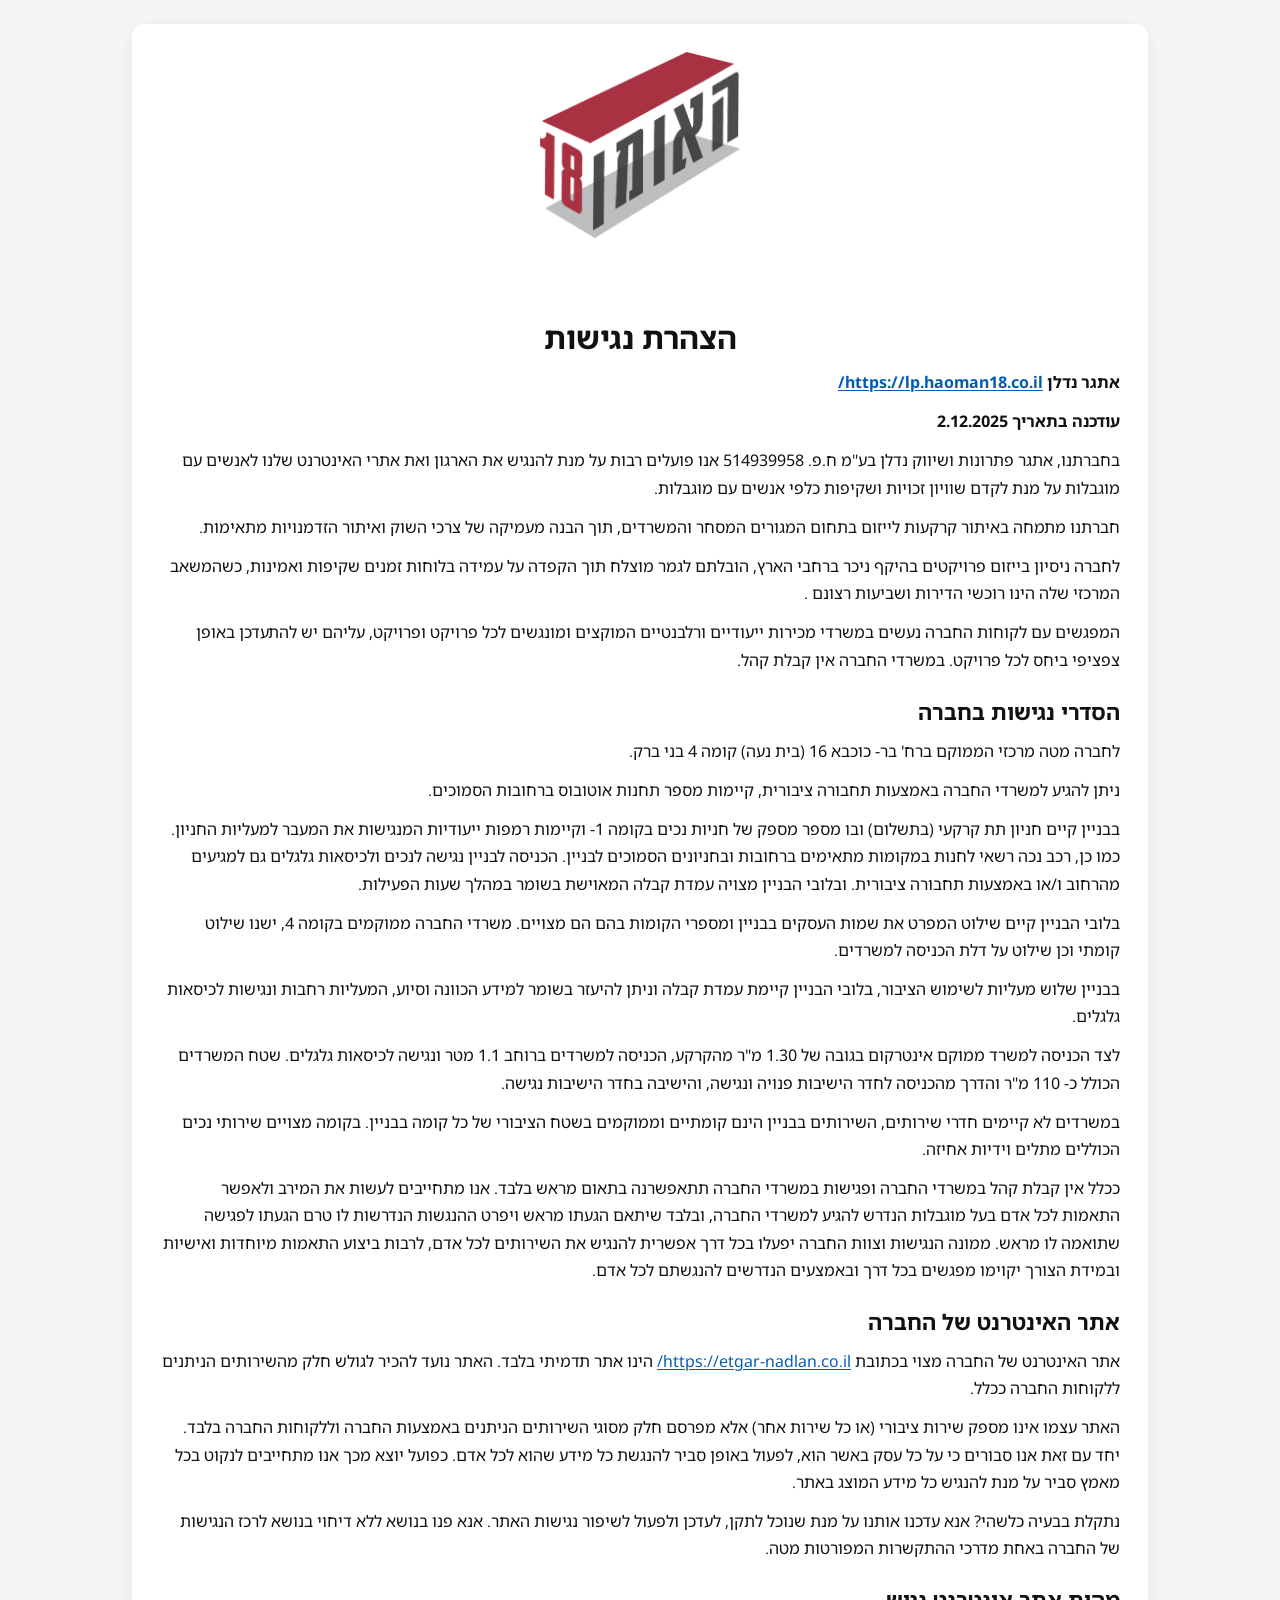
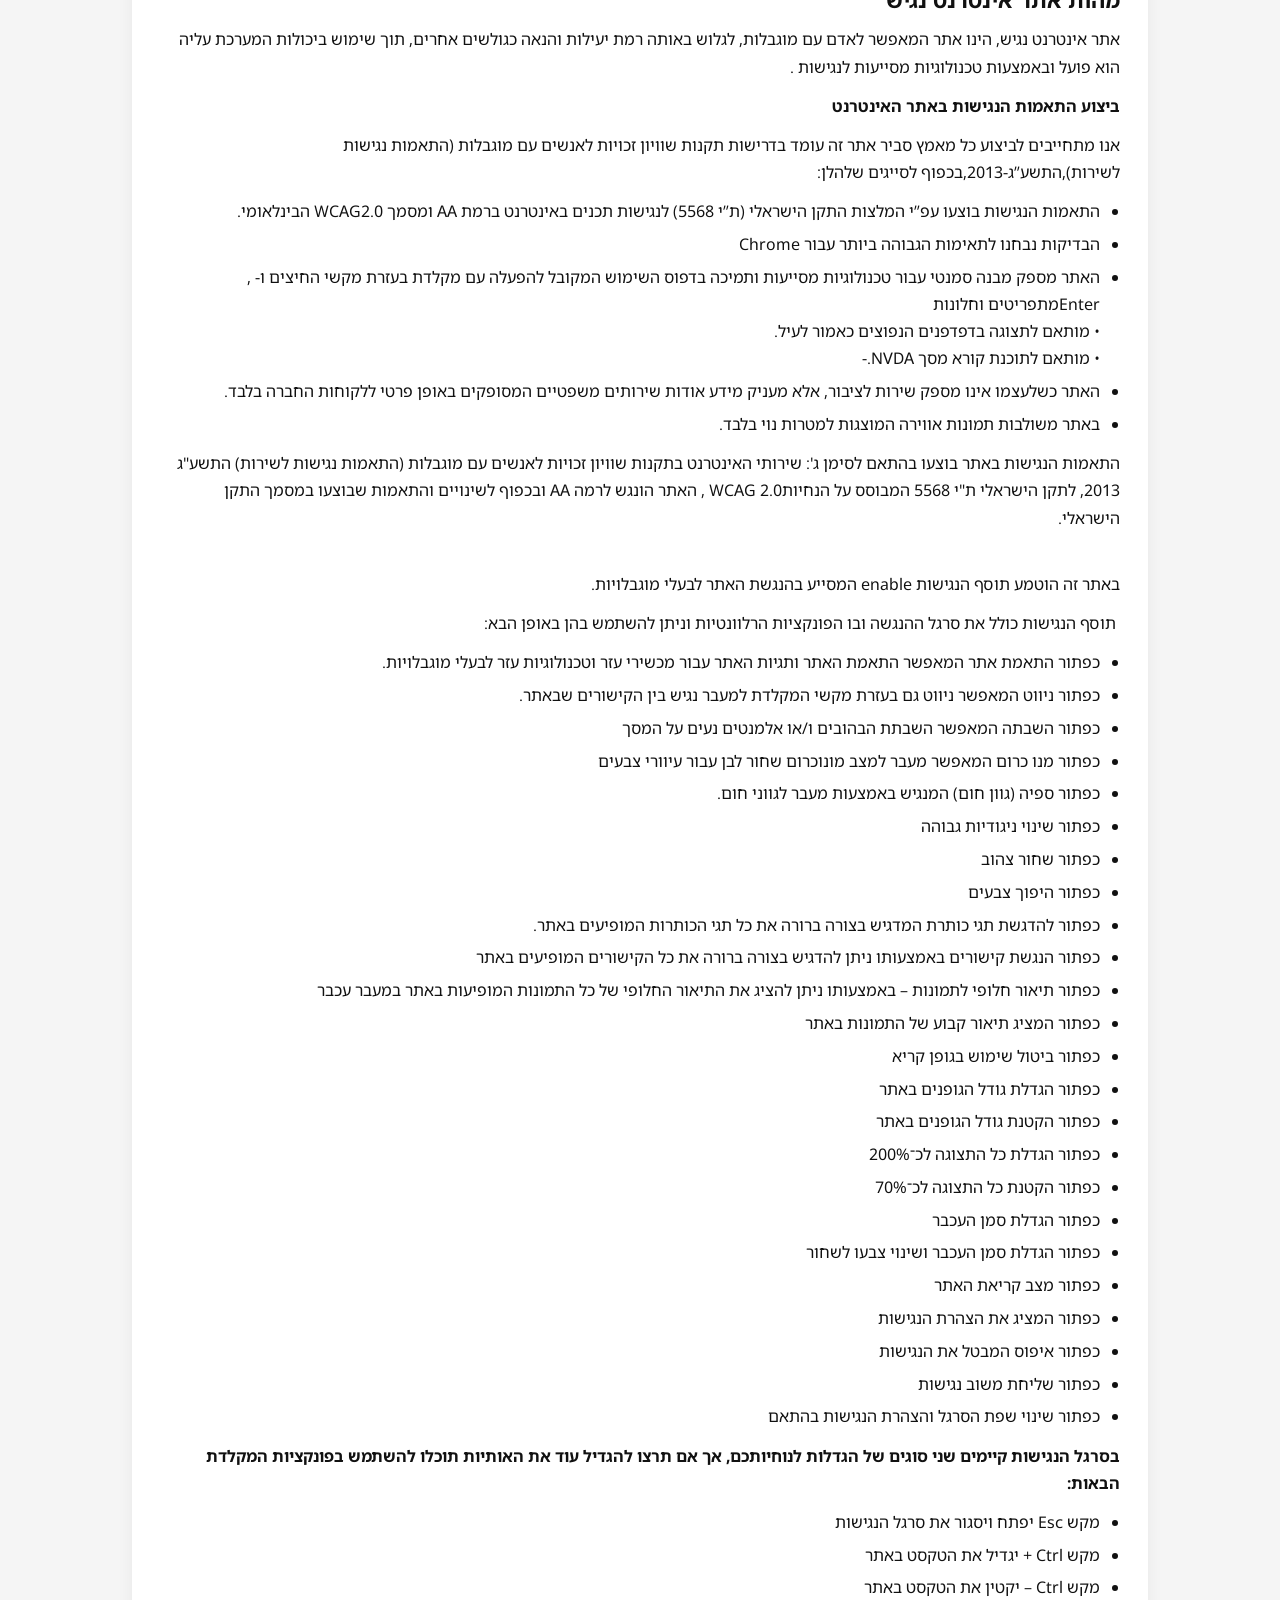
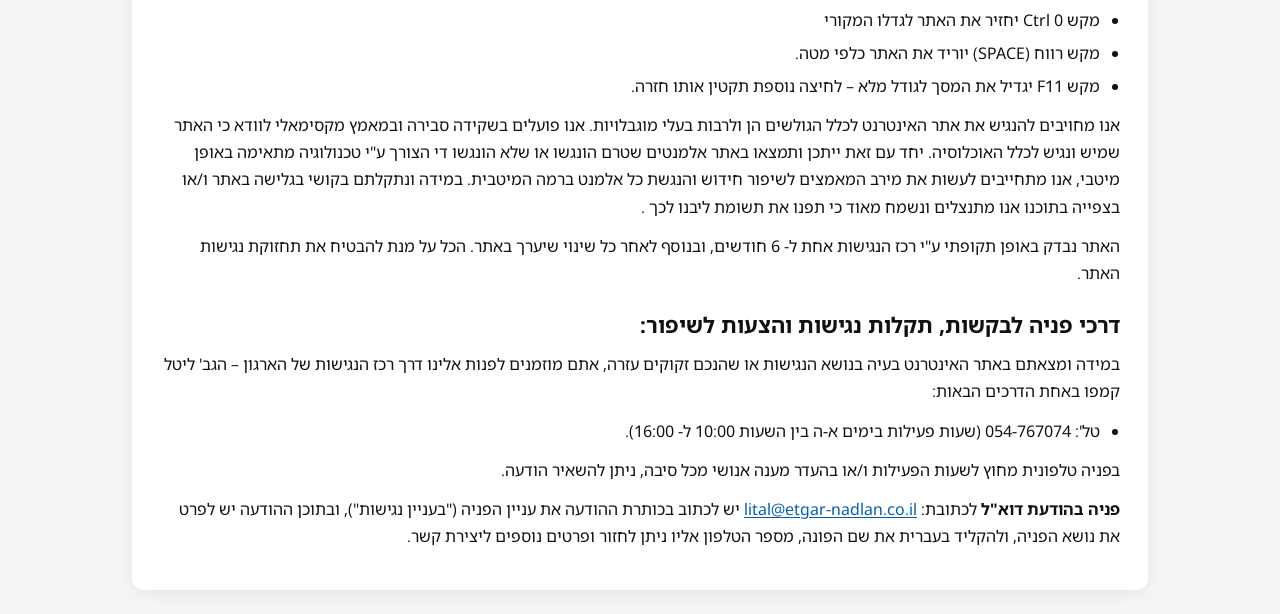
==== negishut.html @ 51c45989 "הגופן בעמוד הנגישות הותאם לעמוד הבית Noki-Request: אז תתאים את הפונטים כאן לאותה שפה Scope: green" ====
<!DOCTYPE html>
<html lang="he" dir="rtl">
<head>
    <!-- Noki demo copy: no tracking, and the lead form only simulates sending. -->
    <meta name="robots" content="noindex, nofollow">
    <script>function nokiDemoSubmit(){ return Promise.resolve(); }</script>
    <meta charset="UTF-8">
    <title>הצהרת נגישות – אתגר נדל"ן</title>
    <meta name="viewport" content="width=device-width, initial-scale=1">
    <link href="https://fonts.googleapis.com/css2?family=Noto+Sans+Hebrew:wght@100..900&display=swap" rel="stylesheet">

    <style>
        :root {
            color-scheme: light;
        }

        body {
            margin: 0;
            padding: 1.5rem;
            font-family: 'Noto Sans Hebrew', sans-serif;
            background: #f5f5f5;
            color: #111;
            line-height: 1.7;
        }

        .page-wrapper {
            max-width: 960px;
            margin: 0 auto;
            background: #ffffff;
            padding: 1.75rem;
            border-radius: 12px;
            box-shadow: 0 4px 16px rgba(0, 0, 0, 0.06);
        }

        .elementor-widget-container {
            font-size: 1rem;
        }

        h1, h2 {
            line-height: 1.3;
            margin-top: 1.5rem;
            margin-bottom: 0.75rem;
        }

        h1 {
            font-size: 1.9rem;
        }

        h2 {
            font-size: 1.35rem;
        }

        p {
            margin: 0 0 0.75rem;
        }

        ul {
            margin: 0 0 0.75rem;
            padding-right: 1.25rem;
        }

        li {
            margin-bottom: 0.35rem;
        }

        a {
            color: #005bb5;
            text-decoration: underline;
            text-decoration-thickness: 0.08em;
            text-underline-offset: 0.15em;
        }

        a:hover,
        a:focus {
            text-decoration: none;
        }

        @media (max-width: 600px) {
            body {
                padding: 1rem;
            }

            .page-wrapper {
                padding: 1.25rem;
            }

            h1 {
                font-size: 1.6rem;
            }

            h2 {
                font-size: 1.25rem;
            }
        }
    </style>
</head>
<body>
    <main class="page-wrapper">
        <img src="img/logo.png" style="width:200px; display: block; margin:0 auto; margin-bottom:80px;">
        <div class="elementor-widget-container">
            <!-- wp:heading -->
            <h1 style="text-align: center;"><strong>הצהרת נגישות</strong></h1>
            <p><strong>אתגר נדלן&nbsp;</strong><a href="https://lp.haoman18.co.il/"><strong>https://lp.haoman18.co.il/</strong></a></p>
            <p><strong>עודכנה בתאריך 2.12.2025</strong></p>
            <p>בחברתנו, אתגר פתרונות ושיווק נדלן בע"מ ח.פ. 514939958 אנו פועלים רבות על מנת להנגיש את הארגון ואת אתרי האינטרנט שלנו לאנשים עם מוגבלות על מנת לקדם שוויון זכויות ושקיפות כלפי אנשים עם מוגבלות.</p>
            <p>חברתנו מתמחה באיתור קרקעות לייזום בתחום המגורים המסחר והמשרדים, תוך הבנה מעמיקה של צרכי השוק ואיתור הזדמנויות מתאימות.</p>
            <p>לחברה ניסיון בייזום פרויקטים בהיקף ניכר ברחבי הארץ, הובלתם לגמר מוצלח תוך הקפדה על עמידה בלוחות זמנים שקיפות ואמינות, כשהמשאב המרכזי שלה הינו רוכשי הדירות ושביעות רצונם .</p>
            <p>המפגשים עם לקוחות החברה נעשים במשרדי מכירות ייעודיים ורלבנטיים המוקצים ומונגשים לכל פרויקט ופרויקט, עליהם יש להתעדכן באופן צפציפי ביחס לכל פרויקט. במשרדי החברה אין קבלת קהל.</p>

            <h2><strong>הסדרי נגישות בחברה</strong></h2>
            <p>לחברה מטה מרכזי הממוקם ברח' בר- כוכבא 16 (בית נעה) קומה 4 בני ברק.&nbsp;</p>
            <p>ניתן להגיע למשרדי החברה באמצעות תחבורה ציבורית, קיימות מספר תחנות אוטובוס ברחובות הסמוכים.</p>
            <p>בבניין קיים חניון תת קרקעי (בתשלום) ובו מספר מספק של חניות נכים בקומה 1- וקיימות רמפות ייעודיות המנגישות את המעבר למעליות החניון. כמו כן, רכב נכה רשאי לחנות במקומות מתאימים ברחובות ובחניונים הסמוכים לבניין. הכניסה לבניין נגישה לנכים ולכיסאות גלגלים גם למגיעים מהרחוב ו/או באמצעות תחבורה ציבורית. ובלובי הבניין מצויה עמדת קבלה המאוישת בשומר במהלך שעות הפעילות.</p>
            <p>בלובי הבניין קיים שילוט המפרט את שמות העסקים בבניין ומספרי הקומות בהם הם מצויים. משרדי החברה ממוקמים בקומה 4, ישנו שילוט קומתי וכן שילוט על דלת הכניסה למשרדים.&nbsp;</p>
            <p>בבניין שלוש מעליות לשימוש הציבור, בלובי הבניין קיימת עמדת קבלה וניתן להיעזר בשומר למידע הכוונה וסיוע, המעליות רחבות ונגישות לכיסאות גלגלים.&nbsp;</p>
            <p>לצד הכניסה למשרד ממוקם אינטרקום בגובה של 1.30 מ"ר מהקרקע, הכניסה למשרדים ברוחב 1.1 מטר ונגישה לכיסאות גלגלים. שטח המשרדים הכולל כ- 110 מ"ר והדרך מהכניסה לחדר הישיבות פנויה ונגישה, והישיבה בחדר הישיבות נגישה.&nbsp;</p>
            <p>במשרדים לא קיימים חדרי שירותים, השירותים בבניין הינם קומתיים וממוקמים בשטח הציבורי של כל קומה בבניין. בקומה מצויים שירותי נכים הכוללים מתלים וידיות אחיזה.</p>
            <p>ככלל אין קבלת קהל במשרדי החברה ופגישות במשרדי החברה תתאפשרנה בתאום מראש בלבד. אנו מתחייבים לעשות את המירב ולאפשר התאמות לכל אדם בעל מוגבלות הנדרש להגיע למשרדי החברה, ובלבד שיתאם הגעתו מראש ויפרט ההנגשות הנדרשות לו טרם הגעתו לפגישה שתואמה לו מראש. ממונה הנגישות וצוות החברה יפעלו בכל דרך אפשרית להנגיש את השירותים לכל אדם, לרבות ביצוע התאמות מיוחדות ואישיות ובמידת הצורך יקוימו מפגשים בכל דרך ובאמצעים הנדרשים להנגשתם לכל אדם.</p>

            <h2><strong>אתר האינטרנט של החברה&nbsp;</strong></h2>
            <p>אתר האינטרנט של החברה מצוי בכתובת&nbsp;<a href="https://etgar-nadlan.co.il/">https://etgar-nadlan.co.il/</a>&nbsp;הינו אתר תדמיתי בלבד. האתר נועד להכיר לגולש חלק מהשירותים הניתנים ללקוחות החברה ככלל.&nbsp;</p>
            <p>האתר עצמו אינו מספק שירות ציבורי (או כל שירות אחר) אלא מפרסם חלק מסוגי השירותים הניתנים באמצעות החברה וללקוחות החברה בלבד. יחד עם זאת אנו סבורים כי על כל עסק באשר הוא, לפעול באופן סביר להנגשת כל מידע שהוא לכל אדם. כפועל יוצא מכך אנו מתחייבים לנקוט בכל מאמץ סביר על מנת להנגיש כל מידע המוצג באתר.&nbsp;</p>
            <p>נתקלת בבעיה כלשהי? אנא עדכנו אותנו על מנת שנוכל לתקן, לעדכן ולפעול לשיפור נגישות האתר. אנא פנו בנושא ללא דיחוי בנושא לרכז הנגישות של החברה באחת מדרכי ההתקשרות המפורטות מטה.</p>

            <h2><strong>מהות אתר אינטרנט נגיש</strong></h2>
            <p>אתר אינטרנט נגיש, הינו אתר המאפשר לאדם עם מוגבלות, לגלוש באותה רמת יעילות והנאה כגולשים אחרים, תוך שימוש ביכולות המערכת עליה הוא פועל ובאמצעות טכנולוגיות מסייעות לנגישות .</p>
            <p><strong>ביצוע התאמות הנגישות באתר האינטרנט</strong></p>
            <p>אנו מתחייבים לביצוע כל מאמץ סביר אתר זה עומד בדרישות תקנות שוויון זכויות לאנשים עם מוגבלות (התאמות נגישות לשירות),התשע”ג-2013,בכפוף לסייגים שלהלן:</p>
            <ul>
                <li>התאמות הנגישות בוצעו עפ”י המלצות התקן הישראלי (ת”י 5568) לנגישות תכנים באינטרנט ברמת AA ומסמך WCAG2.0 הבינלאומי.</li>
                <li>הבדיקות נבחנו לתאימות הגבוהה ביותר עבור Chrome&nbsp;</li>
                <li>האתר מספק מבנה סמנטי עבור טכנולוגיות מסייעות ותמיכה בדפוס השימוש המקובל להפעלה עם מקלדת בעזרת מקשי החיצים ו- , Enterמתפריטים וחלונות<br>•&nbsp;מותאם לתצוגה בדפדפנים הנפוצים כאמור לעיל.<br>• מותאם לתוכנת קורא מסך NVDA.-&nbsp;</li>
                <li>האתר כשלעצמו אינו מספק שירות לציבור, אלא מעניק מידע אודות שירותים משפטיים המסופקים באופן פרטי ללקוחות החברה בלבד.</li>
                <li>באתר משולבות תמונות אווירה המוצגות למטרות נוי בלבד.</li>
            </ul>
            <p>התאמות הנגישות באתר בוצעו בהתאם לסימן ג': שירותי האינטרנט בתקנות שוויון זכויות לאנשים עם מוגבלות (התאמות נגישות לשירות) התשע"ג 2013, לתקן הישראלי ת"י 5568 המבוסס על הנחיותWCAG 2.0 , האתר הונגש לרמה AA ובכפוף לשינויים והתאמות שבוצעו במסמך התקן הישראלי.</p>
            <p><br>באתר זה הוטמע תוסף הנגישות enable המסייע בהנגשת האתר לבעלי מוגבלויות.</p>
            <p>&nbsp;תוסף הנגישות כולל את סרגל ההנגשה ובו הפונקציות הרלוונטיות וניתן להשתמש בהן באופן הבא:</p>
            <ul>
                <li>כפתור התאמת אתר המאפשר התאמת האתר ותגיות האתר עבור מכשירי עזר וטכנולוגיות עזר לבעלי מוגבלויות.</li>
                <li>כפתור ניווט המאפשר ניווט גם בעזרת מקשי המקלדת למעבר נגיש בין הקישורים שבאתר.</li>
                <li>כפתור השבתה המאפשר השבתת הבהובים ו/או אלמנטים נעים על המסך</li>
                <li>כפתור מנו כרום המאפשר מעבר למצב מונוכרום שחור לבן עבור עיוורי צבעים</li>
                <li>כפתור ספיה (גוון חום) המנגיש באמצעות מעבר לגווני חום.</li>
                <li>כפתור שינוי ניגודיות גבוהה</li>
                <li>כפתור שחור צהוב</li>
                <li>כפתור היפוך צבעים</li>
                <li>כפתור להדגשת תגי כותרת המדגיש בצורה ברורה את כל תגי הכותרות המופיעים באתר.</li>
                <li>כפתור הנגשת קישורים באמצעותו ניתן להדגיש בצורה ברורה את כל הקישורים המופיעים באתר</li>
                <li>כפתור תיאור חלופי לתמונות – באמצעותו ניתן להציג את התיאור החלופי של כל התמונות המופיעות באתר במעבר עכבר</li>
                <li>כפתור המציג תיאור קבוע של התמונות באתר</li>
                <li>כפתור ביטול שימוש בגופן קריא</li>
                <li>כפתור הגדלת גודל הגופנים באתר</li>
                <li>כפתור הקטנת גודל הגופנים באתר</li>
                <li>כפתור הגדלת כל התצוגה לכ־200%</li>
                <li>כפתור הקטנת כל התצוגה לכ־70%</li>
                <li>כפתור הגדלת סמן העכבר</li>
                <li>כפתור הגדלת סמן העכבר ושינוי צבעו לשחור</li>
                <li>כפתור מצב קריאת האתר</li>
                <li>כפתור המציג את הצהרת הנגישות</li>
                <li>כפתור איפוס המבטל את הנגישות</li>
                <li>כפתור שליחת משוב נגישות</li>
                <li>כפתור שינוי שפת הסרגל והצהרת הנגישות בהתאם</li>
            </ul>
            <p><strong>בסרגל הנגישות קיימים שני סוגים של הגדלות לנוחיותכם,&nbsp;אך אם תרצו להגדיל עוד את האותיות תוכלו להשתמש בפונקציות המקלדת הבאות:</strong></p>
            <ul>
                <li>מקש Esc יפתח ויסגור את סרגל הנגישות</li>
                <li>מקש Ctrl + יגדיל את הטקסט באתר</li>
                <li>מקש Ctrl – יקטין את הטקסט באתר</li>
                <li>מקש Ctrl 0 יחזיר את האתר לגדלו המקורי</li>
                <li>מקש רווח (SPACE) יוריד את האתר כלפי מטה.</li>
                <li>מקש F11 יגדיל את המסך לגודל מלא – לחיצה נוספת תקטין אותו חזרה.</li>
            </ul>
            <p>אנו מחויבים להנגיש את אתר האינטרנט לכלל הגולשים הן ולרבות בעלי מוגבלויות. אנו פועלים בשקידה סבירה ובמאמץ מקסימאלי לוודא כי האתר שמיש ונגיש לכלל האוכלוסיה. יחד עם זאת ייתכן ותמצאו באתר אלמנטים שטרם הונגשו או שלא הונגשו די הצורך ע"י טכנולוגיה מתאימה באופן מיטבי, אנו מתחייבים לעשות את מירב המאמצים לשיפור חידוש והנגשת כל אלמנט ברמה המיטבית. במידה ונתקלתם בקושי בגלישה באתר ו/או בצפייה בתוכנו אנו מתנצלים ונשמח מאוד כי תפנו את תשומת ליבנו לכך .</p>
            <p>האתר נבדק באופן תקופתי ע"י רכז הנגישות אחת ל- 6 חודשים, ובנוסף לאחר כל שינוי שיערך באתר. הכל על מנת להבטיח את תחזוקת נגישות האתר.</p>

            <h2><strong>דרכי פניה לבקשות, תקלות נגישות והצעות לשיפור:&nbsp;</strong></h2>
            <p>במידה ומצאתם באתר האינטרנט בעיה בנושא הנגישות או שהנכם זקוקים עזרה, אתם מוזמנים לפנות אלינו דרך רכז הנגישות של הארגון – הגב' ליטל קמפו באחת הדרכים הבאות:</p>
            <ul>
                <li>טל': 054-767074 (שעות פעילות בימים א-ה בין השעות 10:00 ל- 16:00).</li>
            </ul>
            <p>בפניה טלפונית מחוץ לשעות הפעילות ו/או בהעדר מענה אנושי מכל סיבה, ניתן להשאיר הודעה.</p>
            <p><strong>פניה בהודעת דוא"ל</strong>&nbsp;לכתובת:&nbsp;<a href="mailto:lital@etgar-nadlan.co.il">lital@etgar-nadlan.co.il</a>&nbsp;יש לכתוב בכותרת ההודעה את עניין הפניה ("בעניין נגישות"), ובתוכן ההודעה יש לפרט את נושא הפניה, ולהקליד בעברית את שם הפונה, מספר הטלפון אליו ניתן לחזור ופרטים נוספים ליצירת קשר.</p>
            <!-- /wp:heading -->
        </div>
    </main>
</body>
</html>
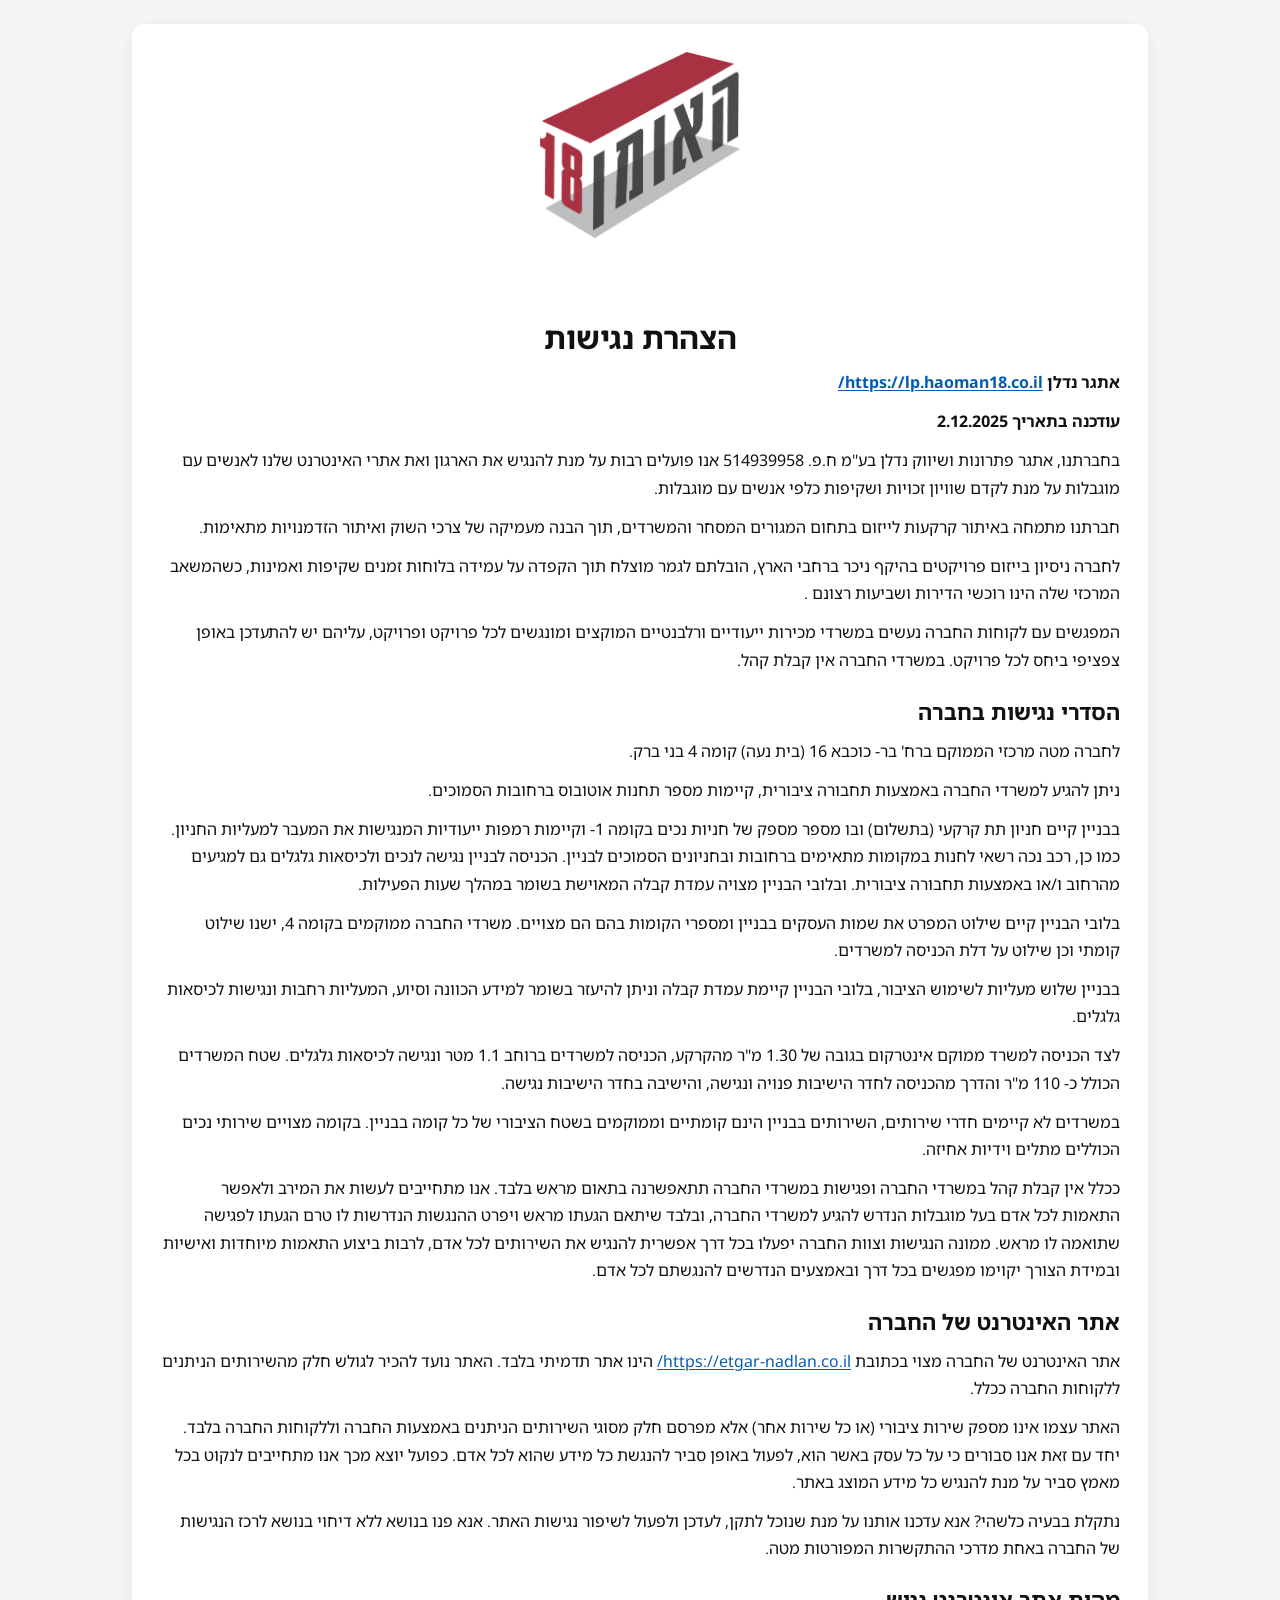
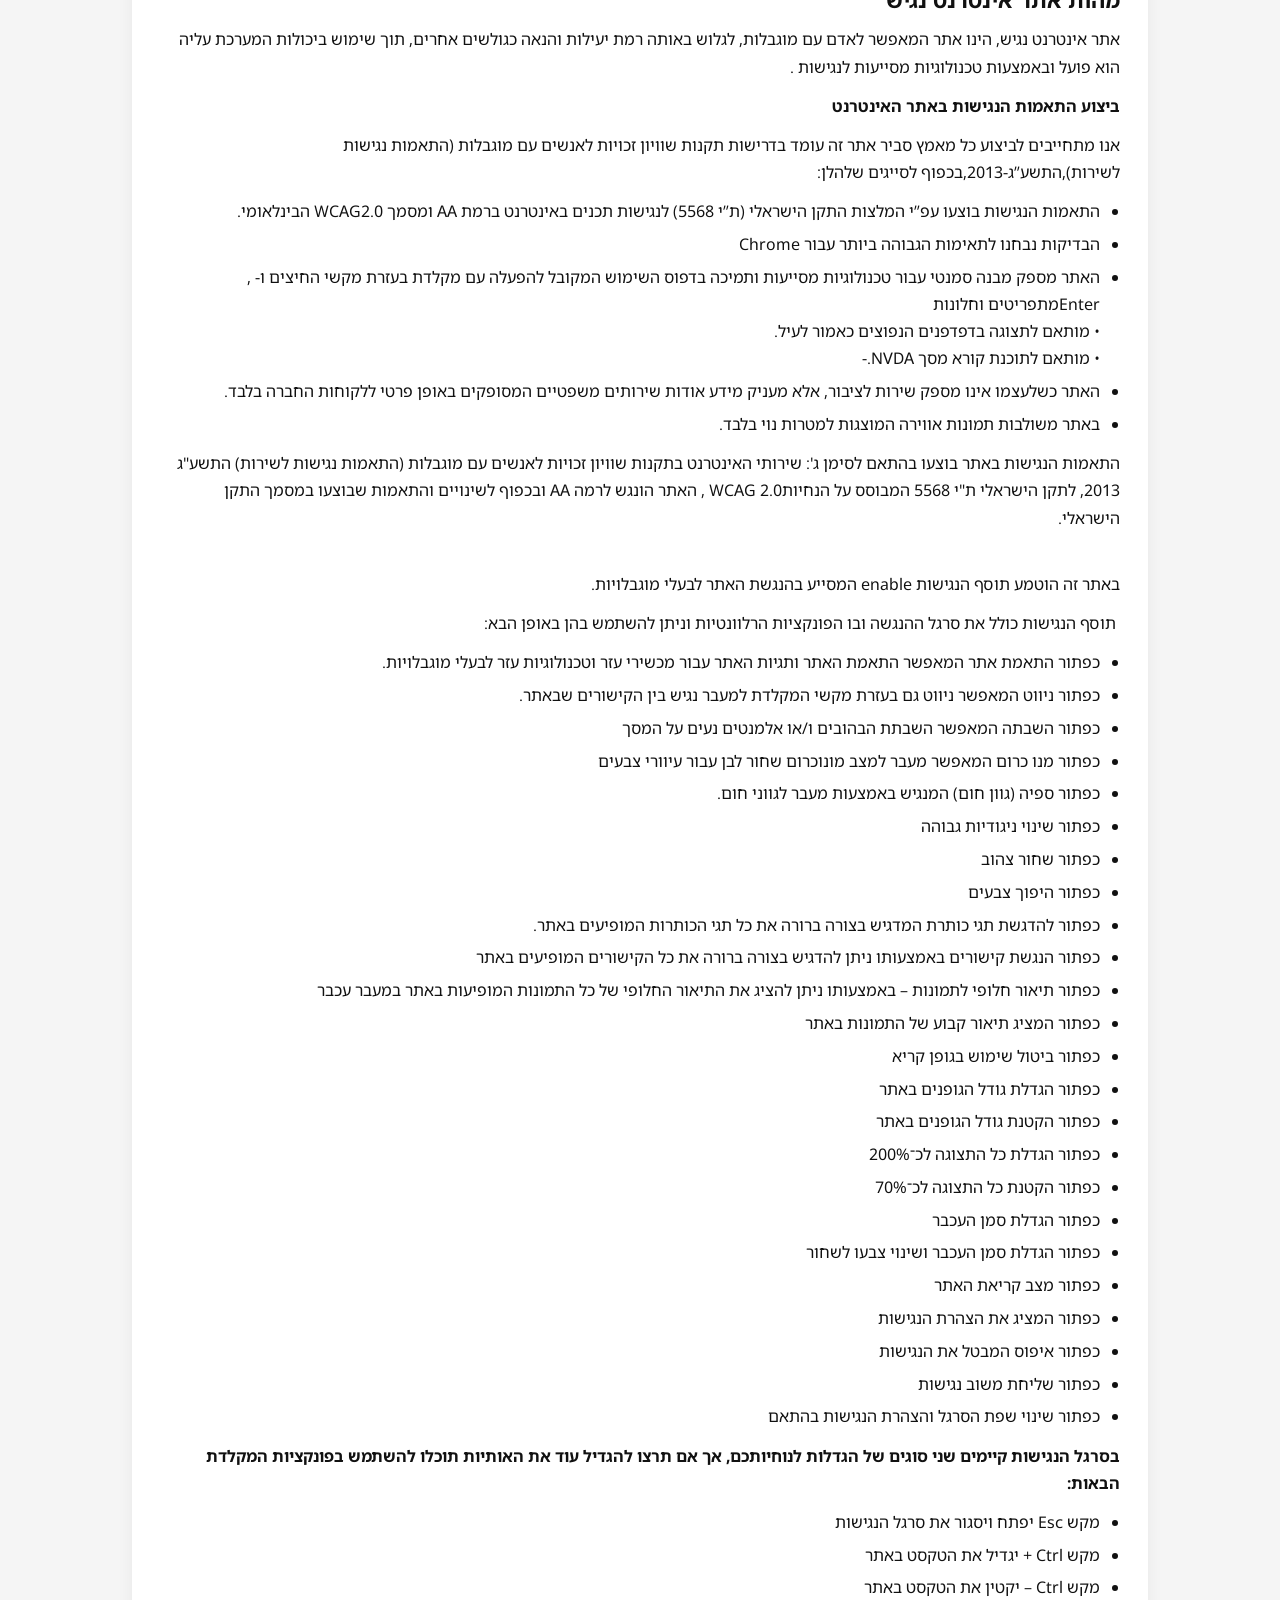
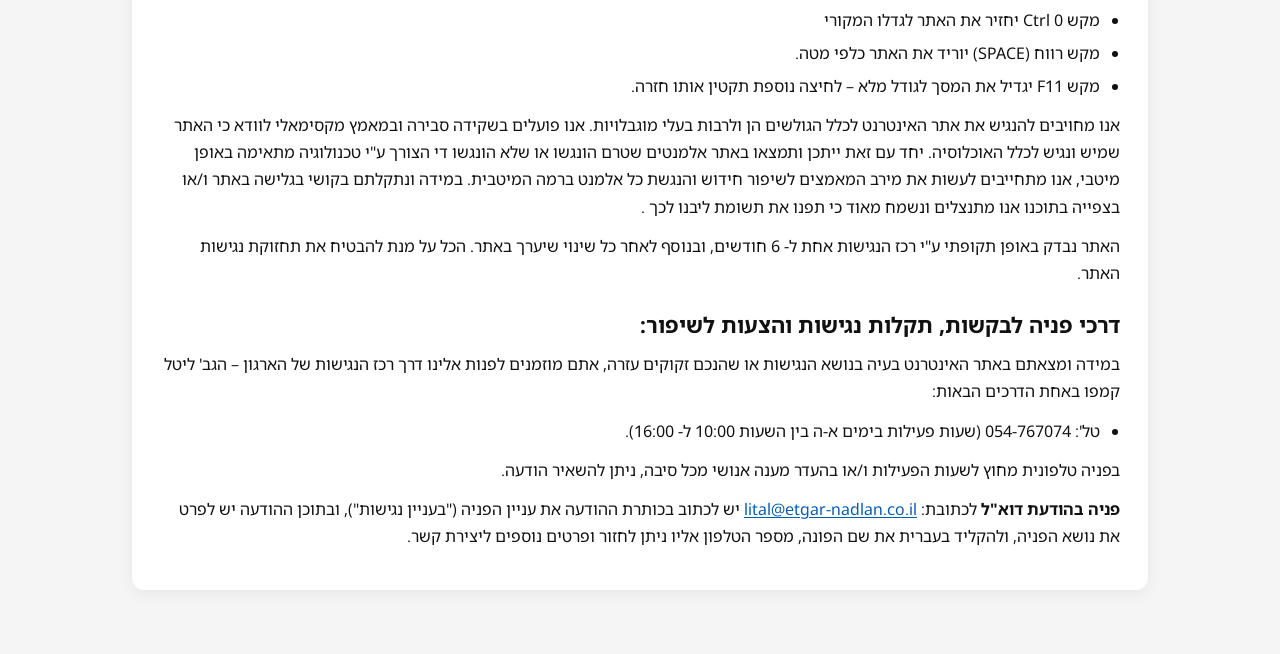
==== commit 8248bd7a: "נוסף מרווח בתחתית העמוד Noki-Request: תוסיף שוליים בתחתית העמוד Scope: green" ====
--- a/negishut.html
+++ b/negishut.html
@@ -17,6 +17,7 @@
         body {
             margin: 0;
             padding: 1.5rem;
+            padding-bottom: 4rem;
             font-family: 'Noto Sans Hebrew', sans-serif;
             background: #f5f5f5;
             color: #111;
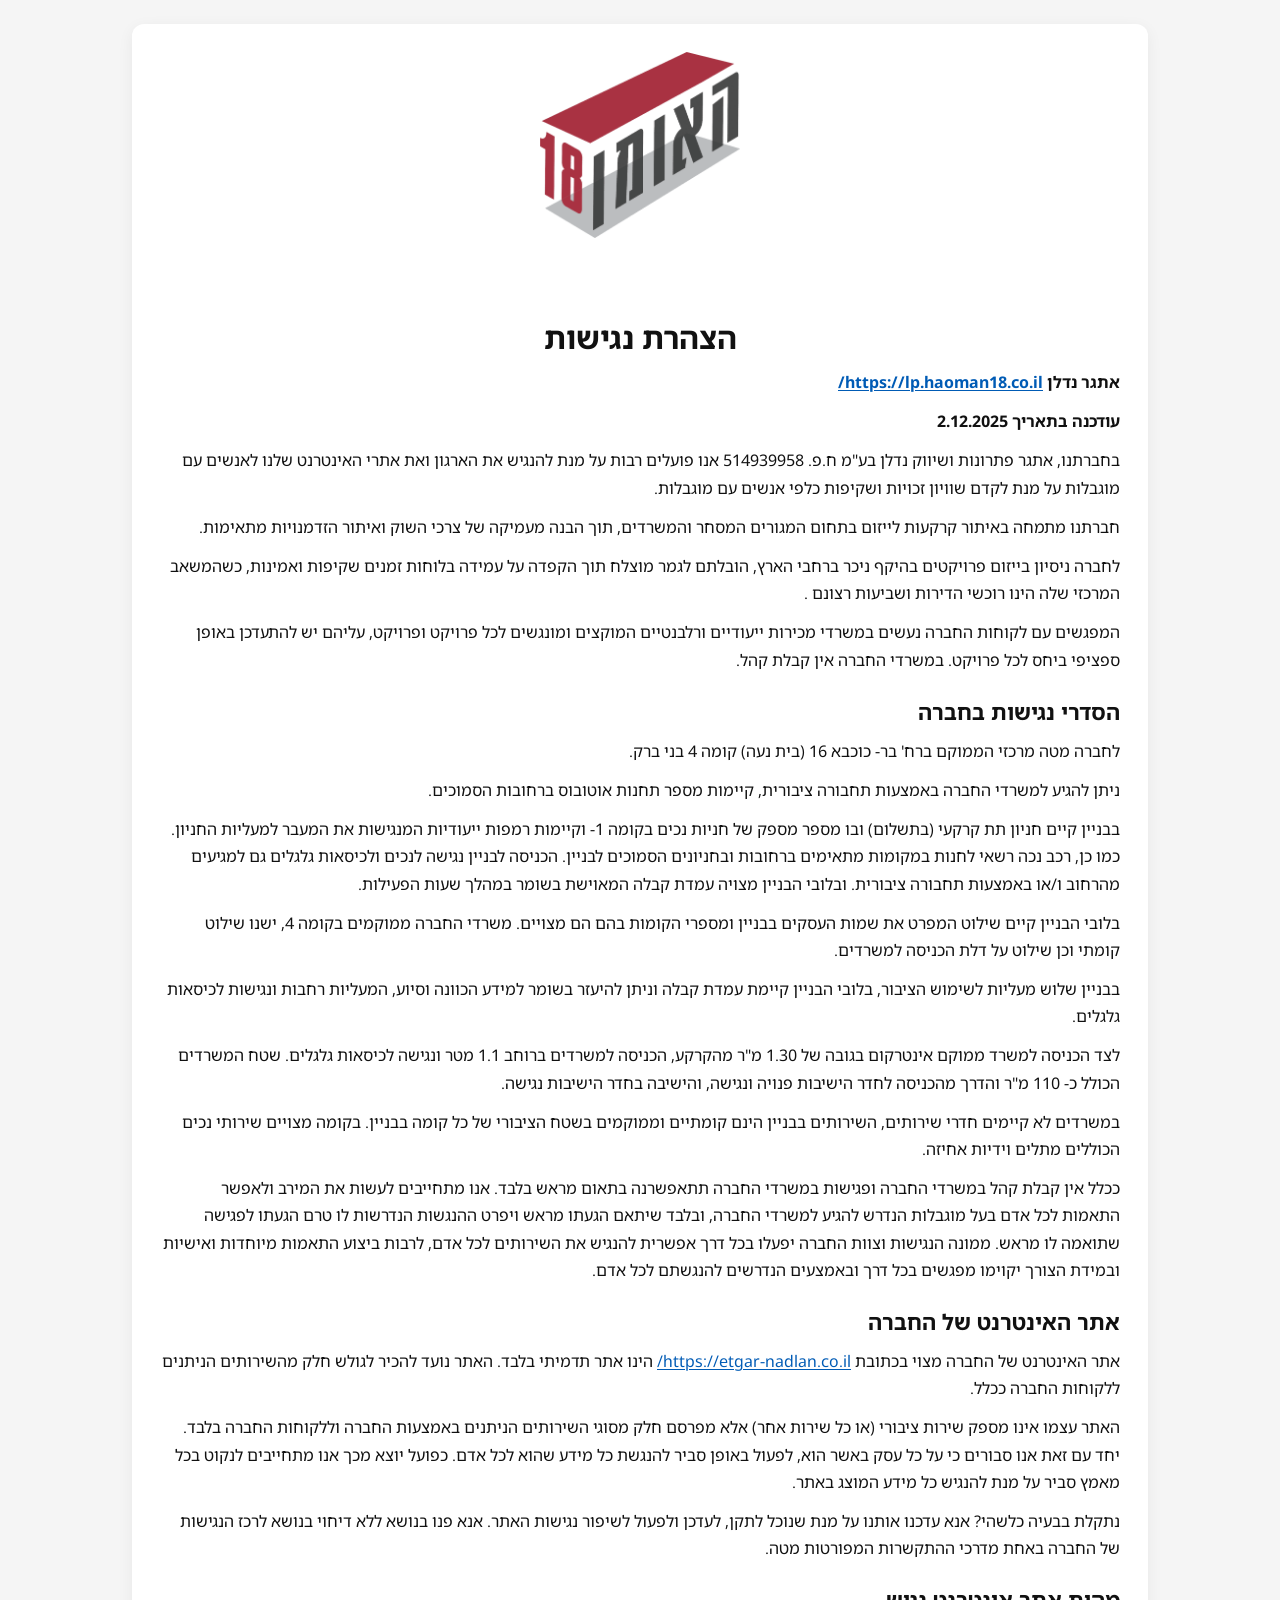
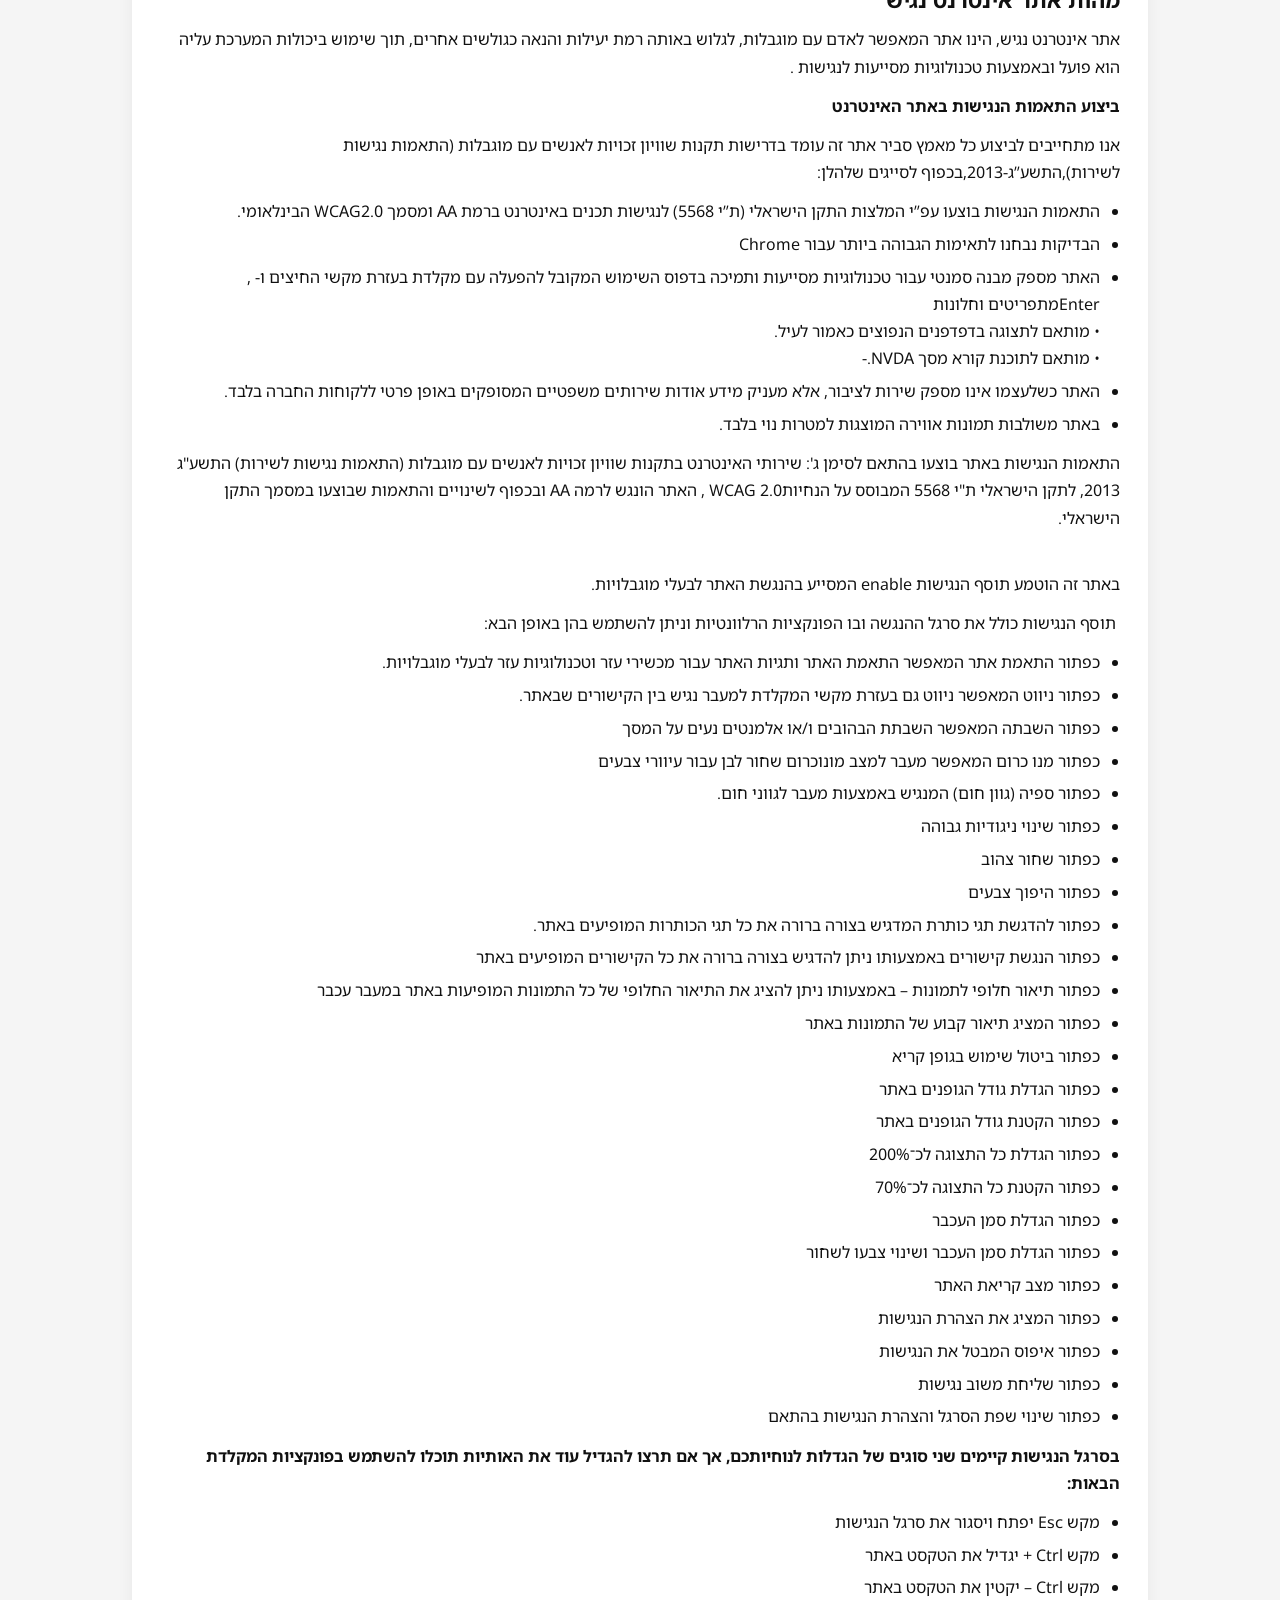
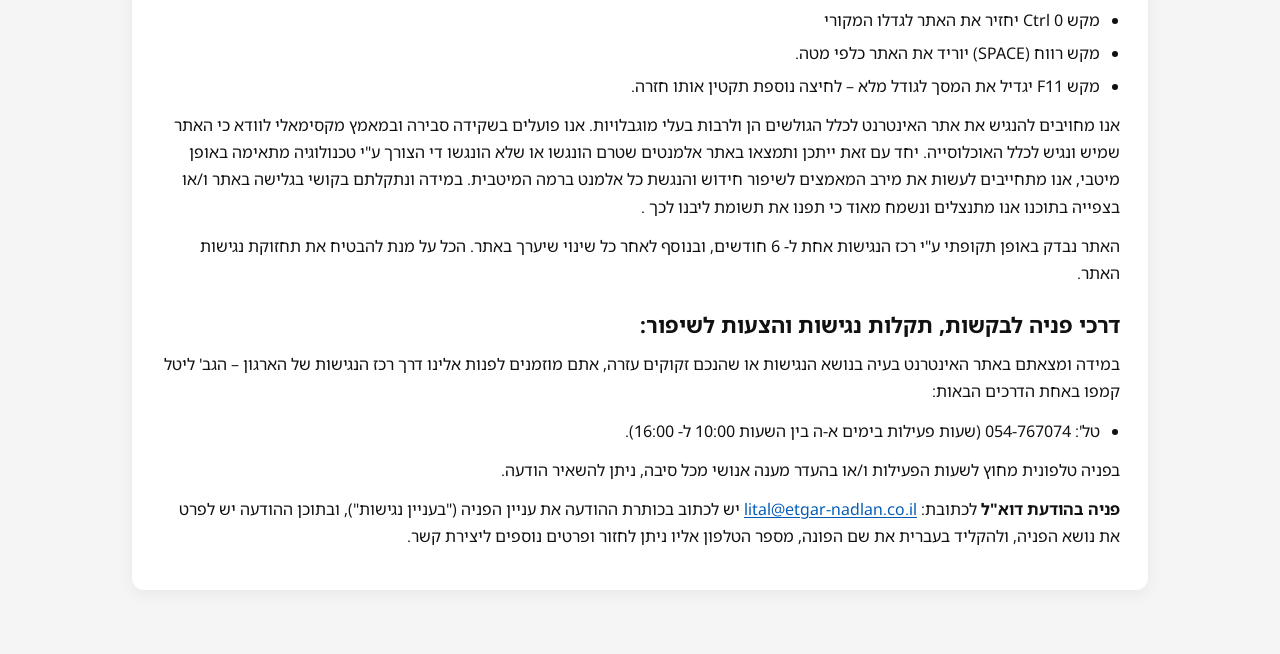
==== commit 24b81d8b: "שתי שגיאות כתיב תוקנו Noki-Request: תתקן את שניהם Scope: green" ====
--- a/negishut.html
+++ b/negishut.html
@@ -106,7 +106,7 @@
             <p>בחברתנו, אתגר פתרונות ושיווק נדלן בע"מ ח.פ. 514939958 אנו פועלים רבות על מנת להנגיש את הארגון ואת אתרי האינטרנט שלנו לאנשים עם מוגבלות על מנת לקדם שוויון זכויות ושקיפות כלפי אנשים עם מוגבלות.</p>
             <p>חברתנו מתמחה באיתור קרקעות לייזום בתחום המגורים המסחר והמשרדים, תוך הבנה מעמיקה של צרכי השוק ואיתור הזדמנויות מתאימות.</p>
             <p>לחברה ניסיון בייזום פרויקטים בהיקף ניכר ברחבי הארץ, הובלתם לגמר מוצלח תוך הקפדה על עמידה בלוחות זמנים שקיפות ואמינות, כשהמשאב המרכזי שלה הינו רוכשי הדירות ושביעות רצונם .</p>
-            <p>המפגשים עם לקוחות החברה נעשים במשרדי מכירות ייעודיים ורלבנטיים המוקצים ומונגשים לכל פרויקט ופרויקט, עליהם יש להתעדכן באופן צפציפי ביחס לכל פרויקט. במשרדי החברה אין קבלת קהל.</p>
+            <p>המפגשים עם לקוחות החברה נעשים במשרדי מכירות ייעודיים ורלבנטיים המוקצים ומונגשים לכל פרויקט ופרויקט, עליהם יש להתעדכן באופן ספציפי ביחס לכל פרויקט. במשרדי החברה אין קבלת קהל.</p>
 
             <h2><strong>הסדרי נגישות בחברה</strong></h2>
             <p>לחברה מטה מרכזי הממוקם ברח' בר- כוכבא 16 (בית נעה) קומה 4 בני ברק.&nbsp;</p>
@@ -172,7 +172,7 @@
                 <li>מקש רווח (SPACE) יוריד את האתר כלפי מטה.</li>
                 <li>מקש F11 יגדיל את המסך לגודל מלא – לחיצה נוספת תקטין אותו חזרה.</li>
             </ul>
-            <p>אנו מחויבים להנגיש את אתר האינטרנט לכלל הגולשים הן ולרבות בעלי מוגבלויות. אנו פועלים בשקידה סבירה ובמאמץ מקסימאלי לוודא כי האתר שמיש ונגיש לכלל האוכלוסיה. יחד עם זאת ייתכן ותמצאו באתר אלמנטים שטרם הונגשו או שלא הונגשו די הצורך ע"י טכנולוגיה מתאימה באופן מיטבי, אנו מתחייבים לעשות את מירב המאמצים לשיפור חידוש והנגשת כל אלמנט ברמה המיטבית. במידה ונתקלתם בקושי בגלישה באתר ו/או בצפייה בתוכנו אנו מתנצלים ונשמח מאוד כי תפנו את תשומת ליבנו לכך .</p>
+            <p>אנו מחויבים להנגיש את אתר האינטרנט לכלל הגולשים הן ולרבות בעלי מוגבלויות. אנו פועלים בשקידה סבירה ובמאמץ מקסימאלי לוודא כי האתר שמיש ונגיש לכלל האוכלוסייה. יחד עם זאת ייתכן ותמצאו באתר אלמנטים שטרם הונגשו או שלא הונגשו די הצורך ע"י טכנולוגיה מתאימה באופן מיטבי, אנו מתחייבים לעשות את מירב המאמצים לשיפור חידוש והנגשת כל אלמנט ברמה המיטבית. במידה ונתקלתם בקושי בגלישה באתר ו/או בצפייה בתוכנו אנו מתנצלים ונשמח מאוד כי תפנו את תשומת ליבנו לכך .</p>
             <p>האתר נבדק באופן תקופתי ע"י רכז הנגישות אחת ל- 6 חודשים, ובנוסף לאחר כל שינוי שיערך באתר. הכל על מנת להבטיח את תחזוקת נגישות האתר.</p>
 
             <h2><strong>דרכי פניה לבקשות, תקלות נגישות והצעות לשיפור:&nbsp;</strong></h2>
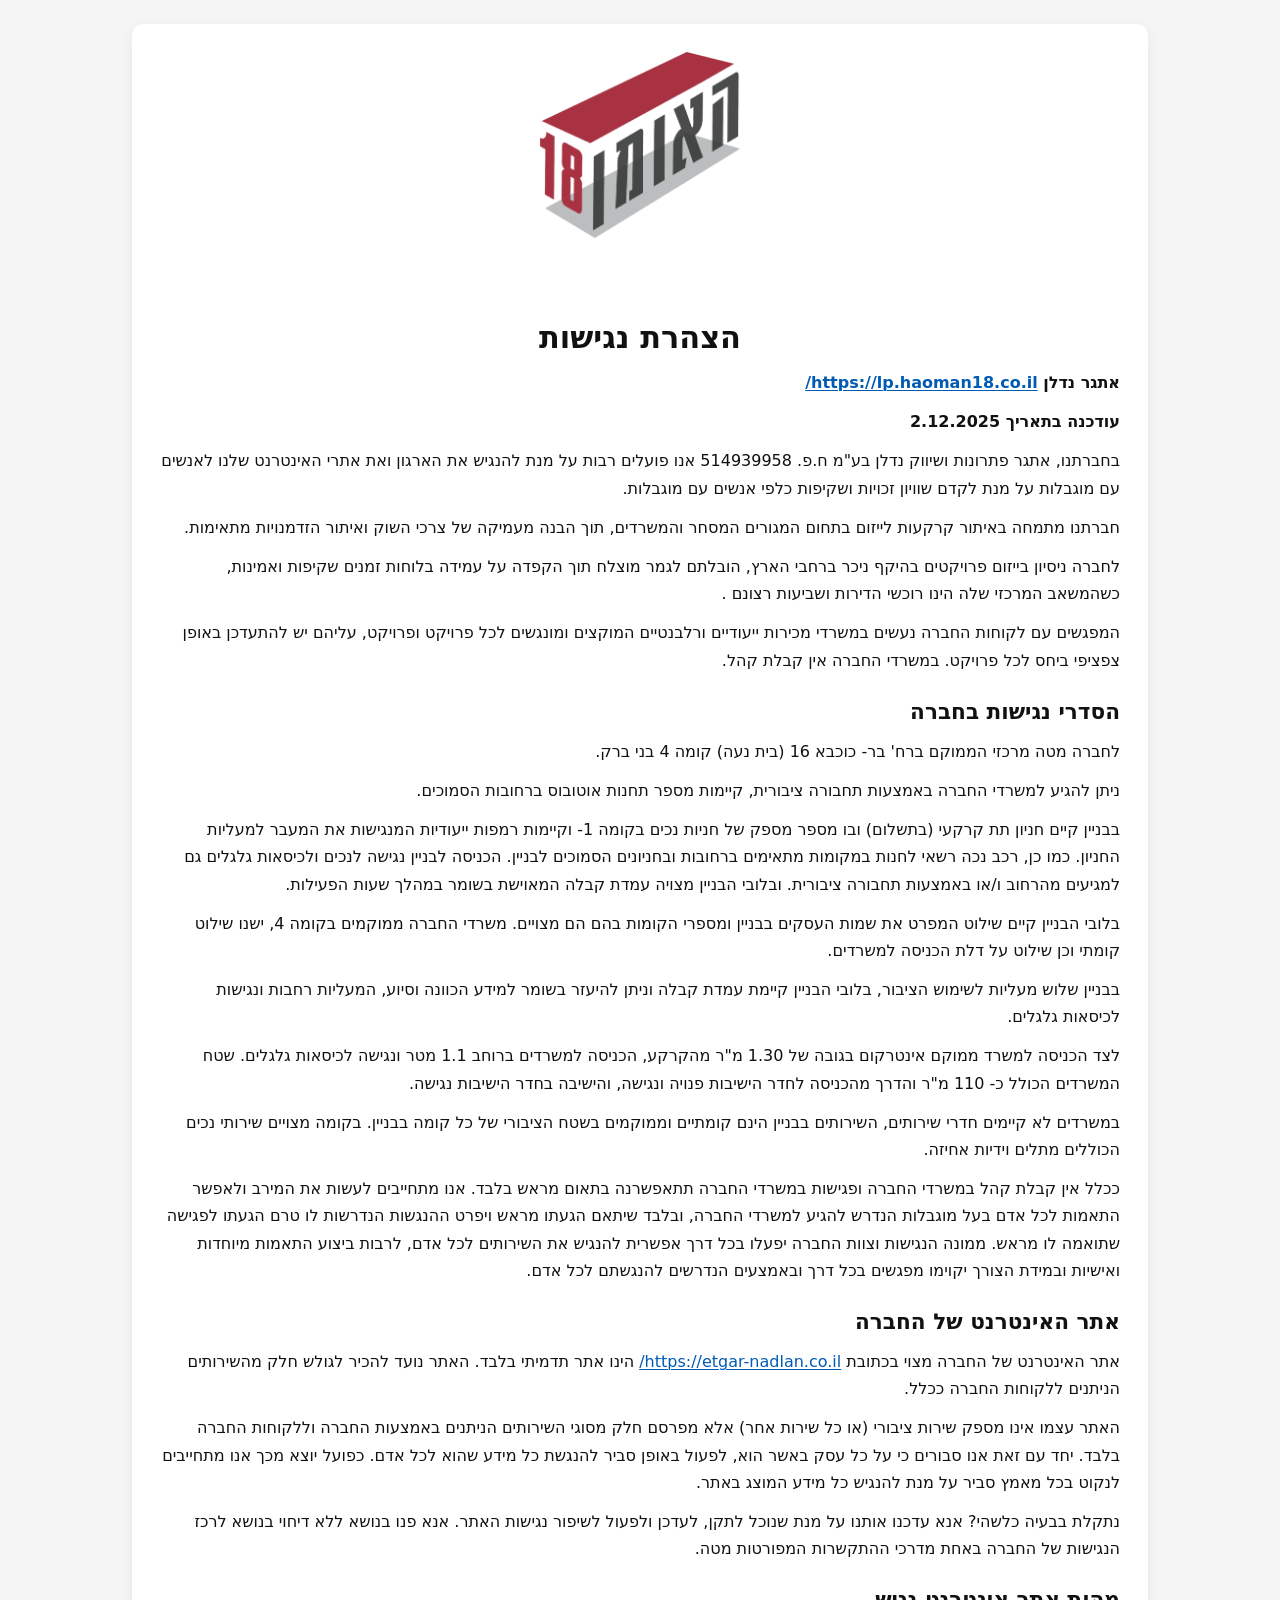
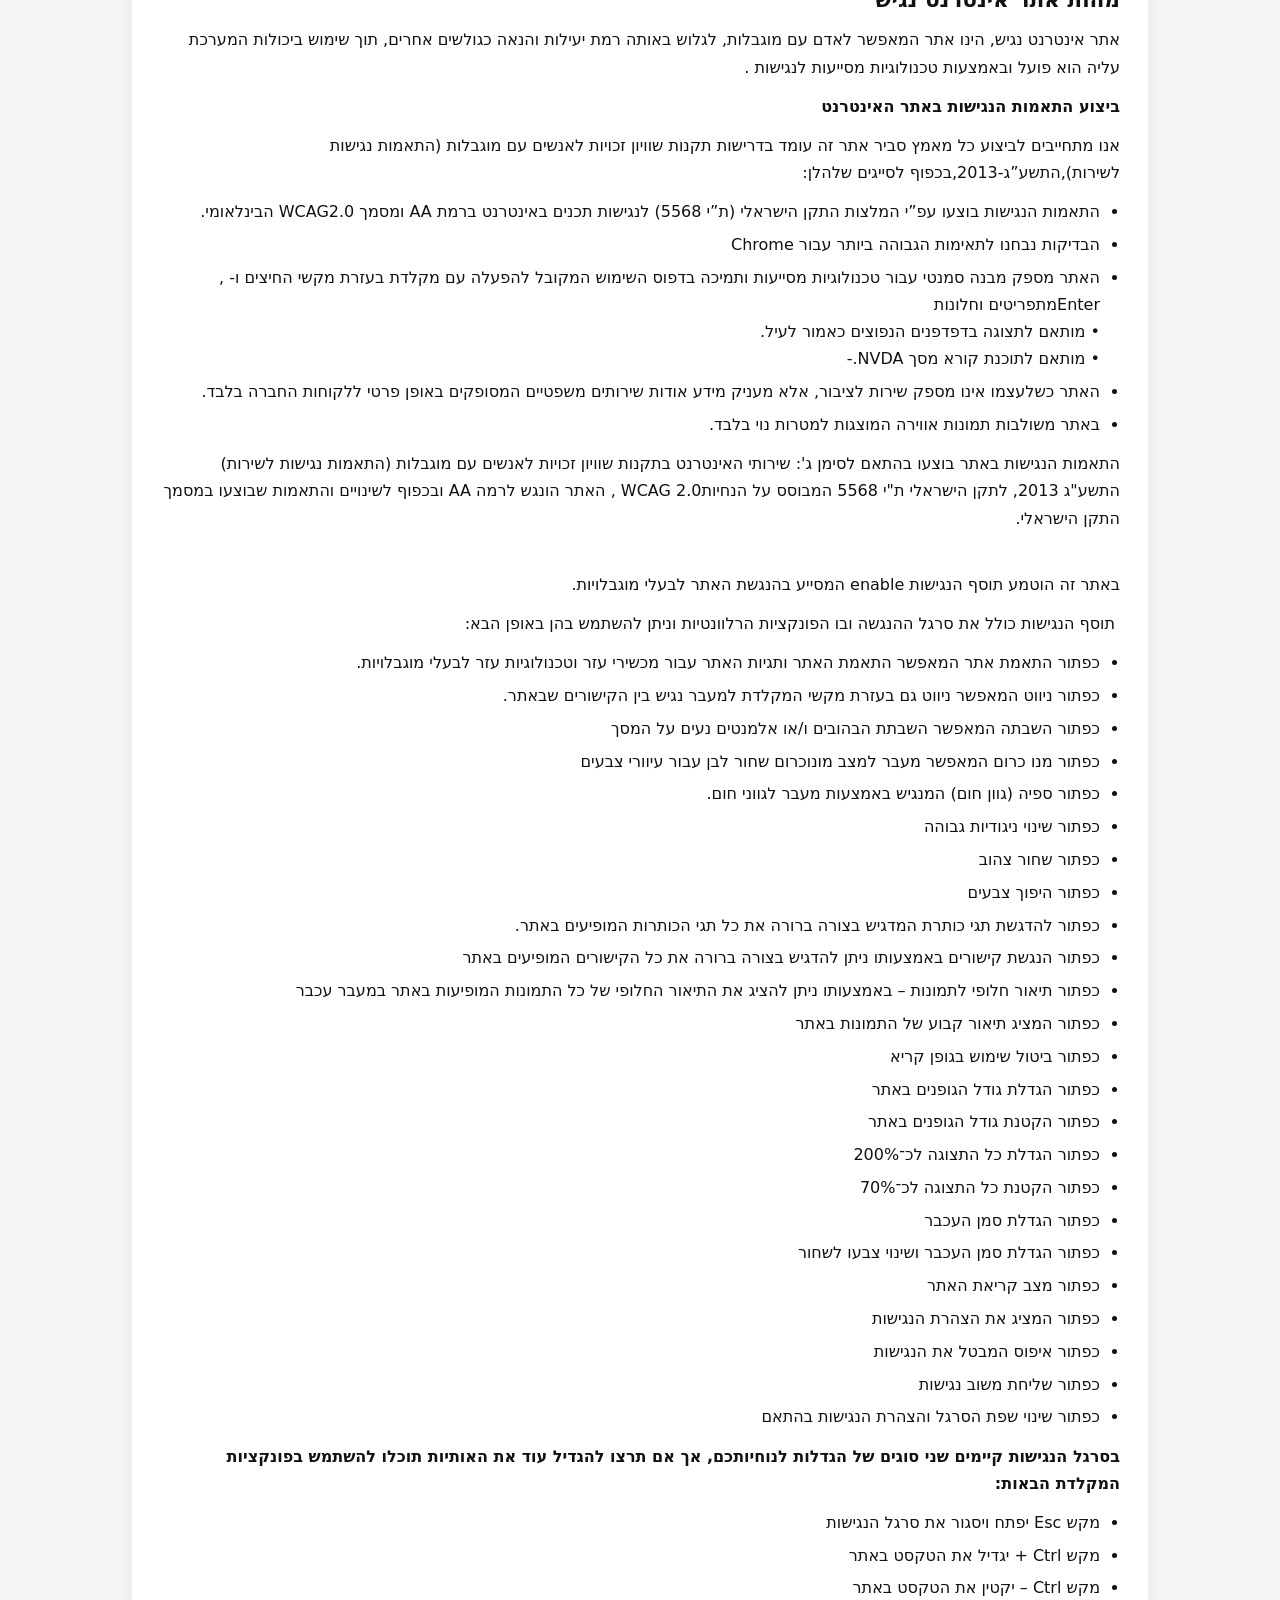
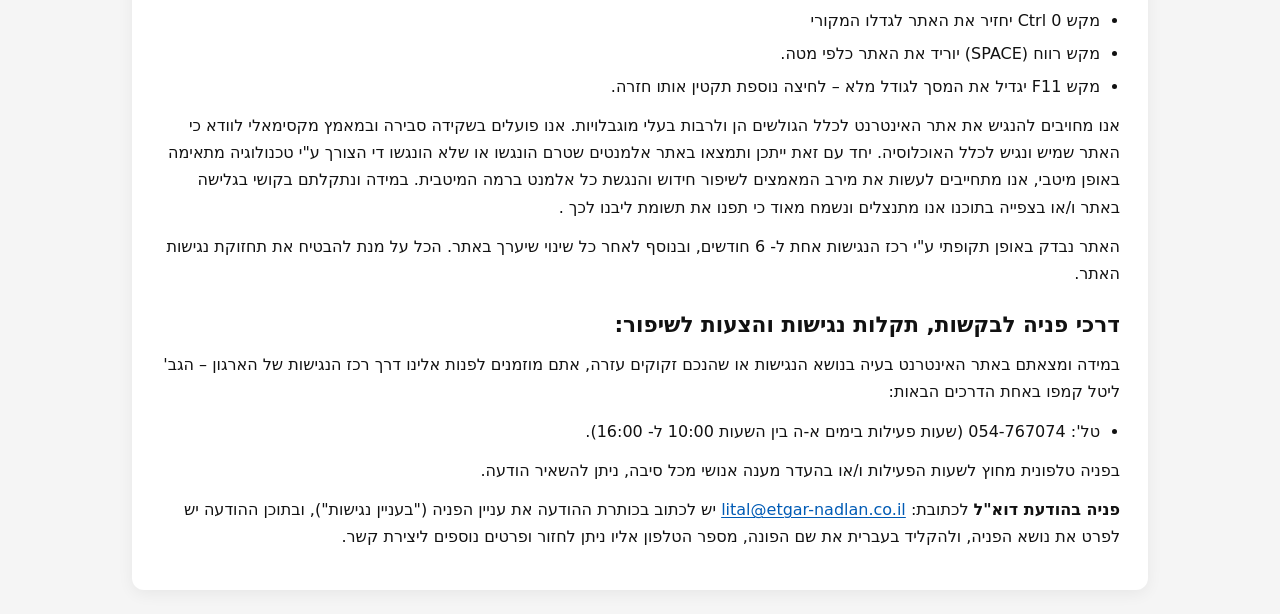
==== commit ad98d762: "Restore: Haoman 18 landing page — Noki demo copy Reverts: b01479a Reverts: 6db5684 Reverts: b01917a " ====
--- a/negishut.html
+++ b/negishut.html
@@ -7,7 +7,6 @@
     <meta charset="UTF-8">
     <title>הצהרת נגישות – אתגר נדל"ן</title>
     <meta name="viewport" content="width=device-width, initial-scale=1">
-    <link href="https://fonts.googleapis.com/css2?family=Noto+Sans+Hebrew:wght@100..900&display=swap" rel="stylesheet">
 
     <style>
         :root {
@@ -17,8 +16,7 @@
         body {
             margin: 0;
             padding: 1.5rem;
-            padding-bottom: 4rem;
-            font-family: 'Noto Sans Hebrew', sans-serif;
+            font-family: system-ui, -apple-system, BlinkMacSystemFont, "Segoe UI", sans-serif;
             background: #f5f5f5;
             color: #111;
             line-height: 1.7;
@@ -106,7 +104,7 @@
             <p>בחברתנו, אתגר פתרונות ושיווק נדלן בע"מ ח.פ. 514939958 אנו פועלים רבות על מנת להנגיש את הארגון ואת אתרי האינטרנט שלנו לאנשים עם מוגבלות על מנת לקדם שוויון זכויות ושקיפות כלפי אנשים עם מוגבלות.</p>
             <p>חברתנו מתמחה באיתור קרקעות לייזום בתחום המגורים המסחר והמשרדים, תוך הבנה מעמיקה של צרכי השוק ואיתור הזדמנויות מתאימות.</p>
             <p>לחברה ניסיון בייזום פרויקטים בהיקף ניכר ברחבי הארץ, הובלתם לגמר מוצלח תוך הקפדה על עמידה בלוחות זמנים שקיפות ואמינות, כשהמשאב המרכזי שלה הינו רוכשי הדירות ושביעות רצונם .</p>
-            <p>המפגשים עם לקוחות החברה נעשים במשרדי מכירות ייעודיים ורלבנטיים המוקצים ומונגשים לכל פרויקט ופרויקט, עליהם יש להתעדכן באופן ספציפי ביחס לכל פרויקט. במשרדי החברה אין קבלת קהל.</p>
+            <p>המפגשים עם לקוחות החברה נעשים במשרדי מכירות ייעודיים ורלבנטיים המוקצים ומונגשים לכל פרויקט ופרויקט, עליהם יש להתעדכן באופן צפציפי ביחס לכל פרויקט. במשרדי החברה אין קבלת קהל.</p>
 
             <h2><strong>הסדרי נגישות בחברה</strong></h2>
             <p>לחברה מטה מרכזי הממוקם ברח' בר- כוכבא 16 (בית נעה) קומה 4 בני ברק.&nbsp;</p>
@@ -172,7 +170,7 @@
                 <li>מקש רווח (SPACE) יוריד את האתר כלפי מטה.</li>
                 <li>מקש F11 יגדיל את המסך לגודל מלא – לחיצה נוספת תקטין אותו חזרה.</li>
             </ul>
-            <p>אנו מחויבים להנגיש את אתר האינטרנט לכלל הגולשים הן ולרבות בעלי מוגבלויות. אנו פועלים בשקידה סבירה ובמאמץ מקסימאלי לוודא כי האתר שמיש ונגיש לכלל האוכלוסייה. יחד עם זאת ייתכן ותמצאו באתר אלמנטים שטרם הונגשו או שלא הונגשו די הצורך ע"י טכנולוגיה מתאימה באופן מיטבי, אנו מתחייבים לעשות את מירב המאמצים לשיפור חידוש והנגשת כל אלמנט ברמה המיטבית. במידה ונתקלתם בקושי בגלישה באתר ו/או בצפייה בתוכנו אנו מתנצלים ונשמח מאוד כי תפנו את תשומת ליבנו לכך .</p>
+            <p>אנו מחויבים להנגיש את אתר האינטרנט לכלל הגולשים הן ולרבות בעלי מוגבלויות. אנו פועלים בשקידה סבירה ובמאמץ מקסימאלי לוודא כי האתר שמיש ונגיש לכלל האוכלוסיה. יחד עם זאת ייתכן ותמצאו באתר אלמנטים שטרם הונגשו או שלא הונגשו די הצורך ע"י טכנולוגיה מתאימה באופן מיטבי, אנו מתחייבים לעשות את מירב המאמצים לשיפור חידוש והנגשת כל אלמנט ברמה המיטבית. במידה ונתקלתם בקושי בגלישה באתר ו/או בצפייה בתוכנו אנו מתנצלים ונשמח מאוד כי תפנו את תשומת ליבנו לכך .</p>
             <p>האתר נבדק באופן תקופתי ע"י רכז הנגישות אחת ל- 6 חודשים, ובנוסף לאחר כל שינוי שיערך באתר. הכל על מנת להבטיח את תחזוקת נגישות האתר.</p>
 
             <h2><strong>דרכי פניה לבקשות, תקלות נגישות והצעות לשיפור:&nbsp;</strong></h2>
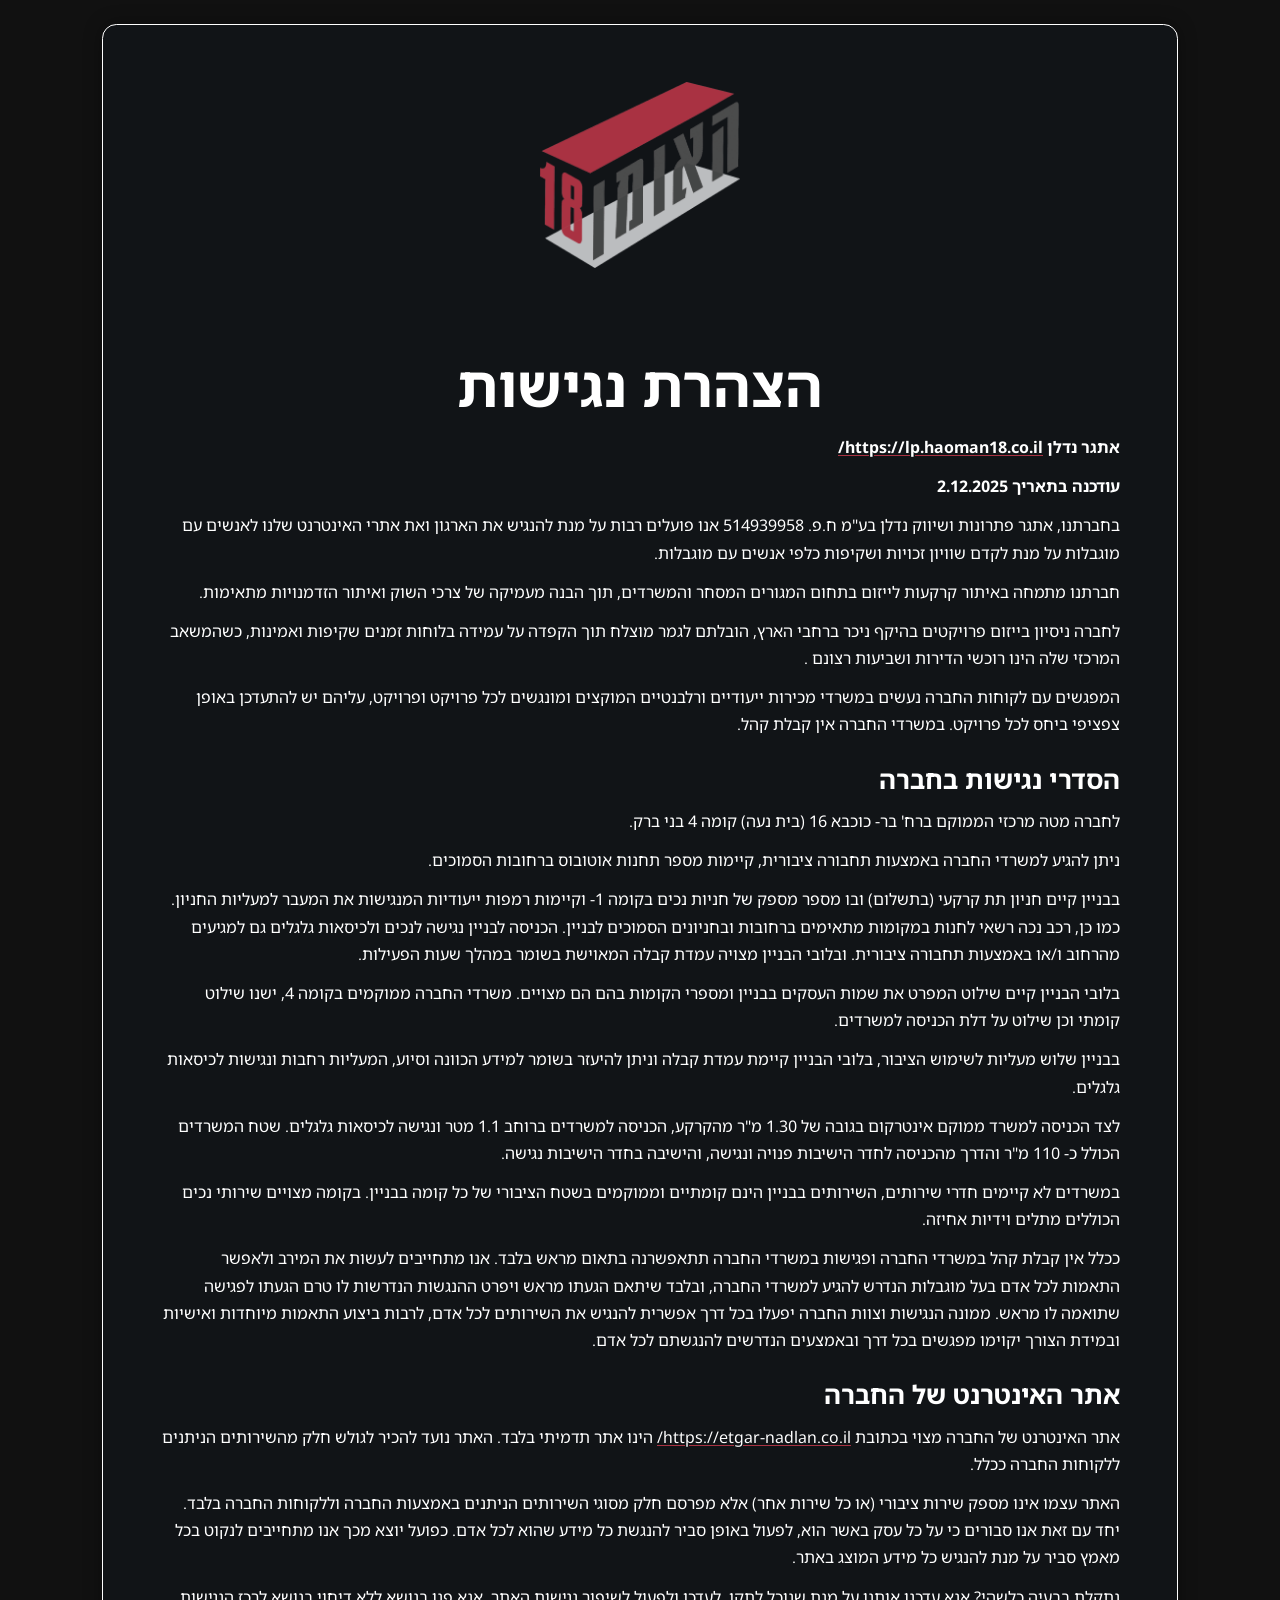
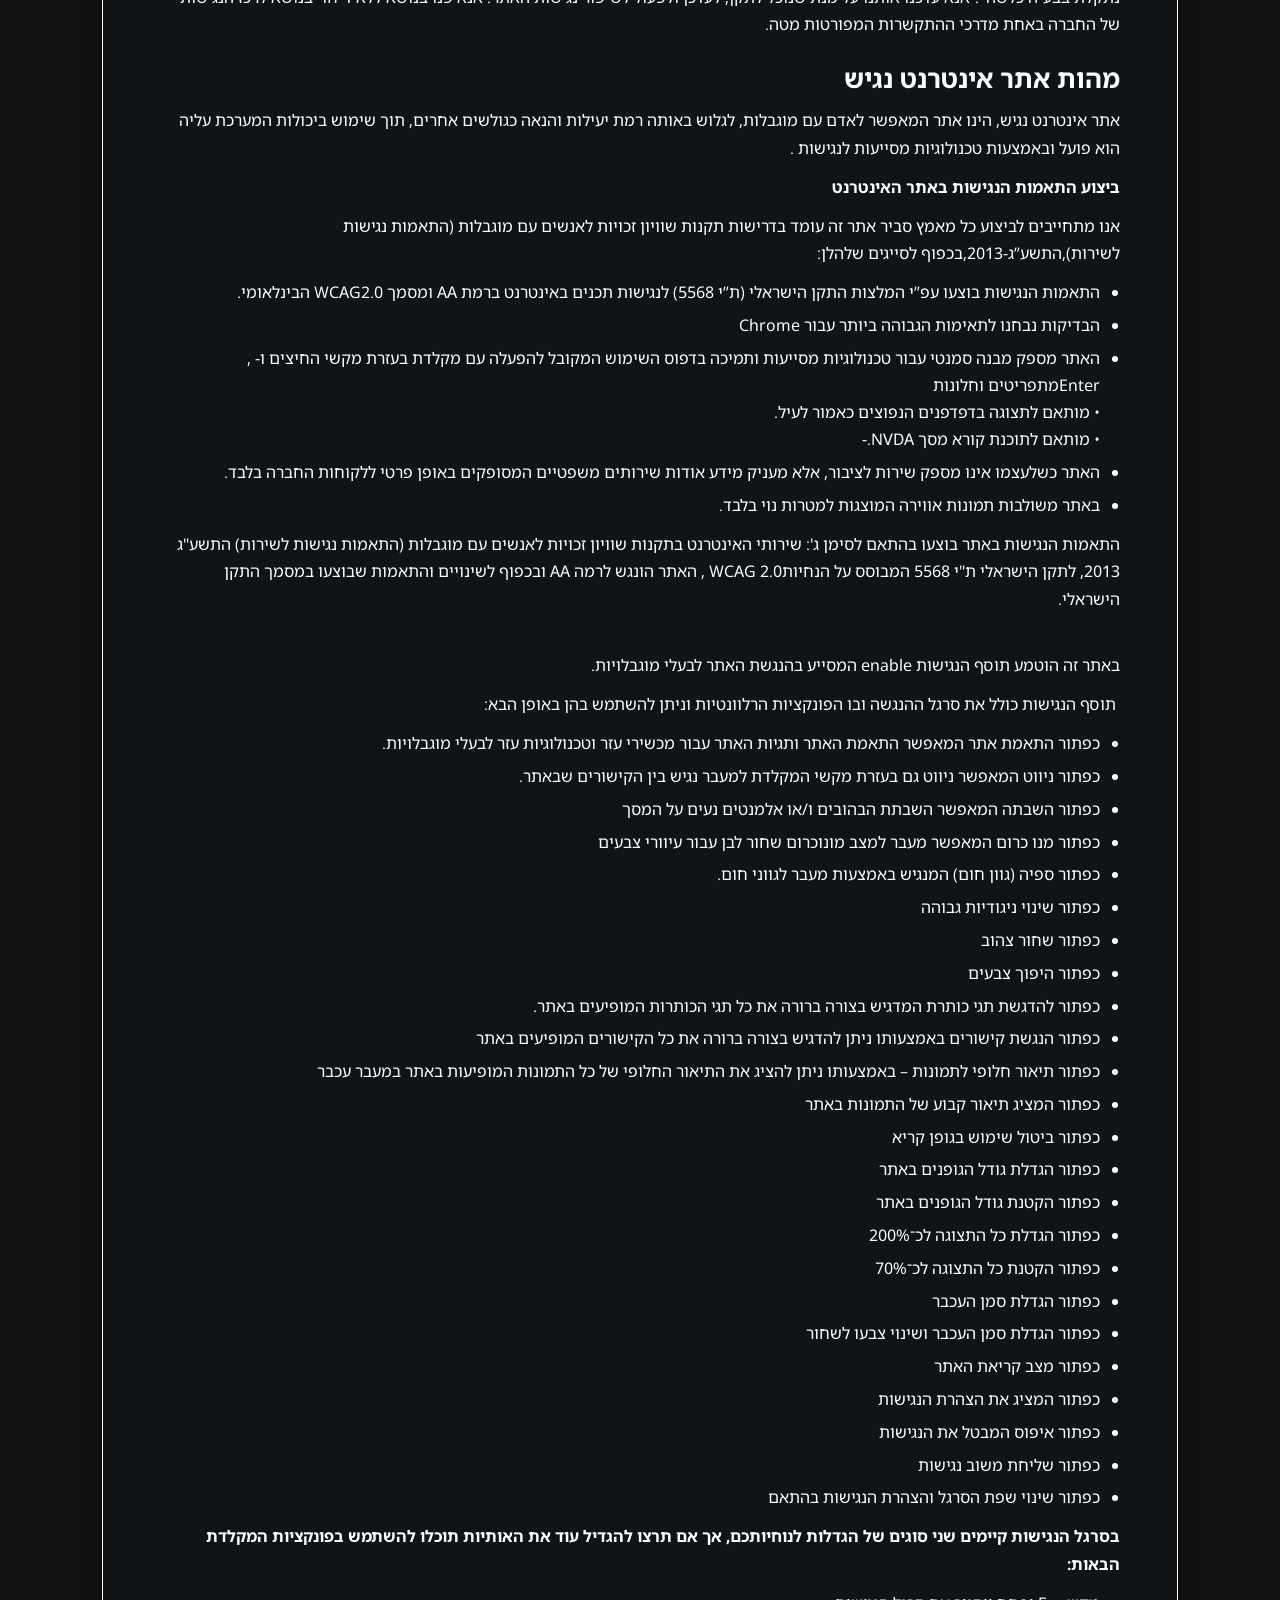
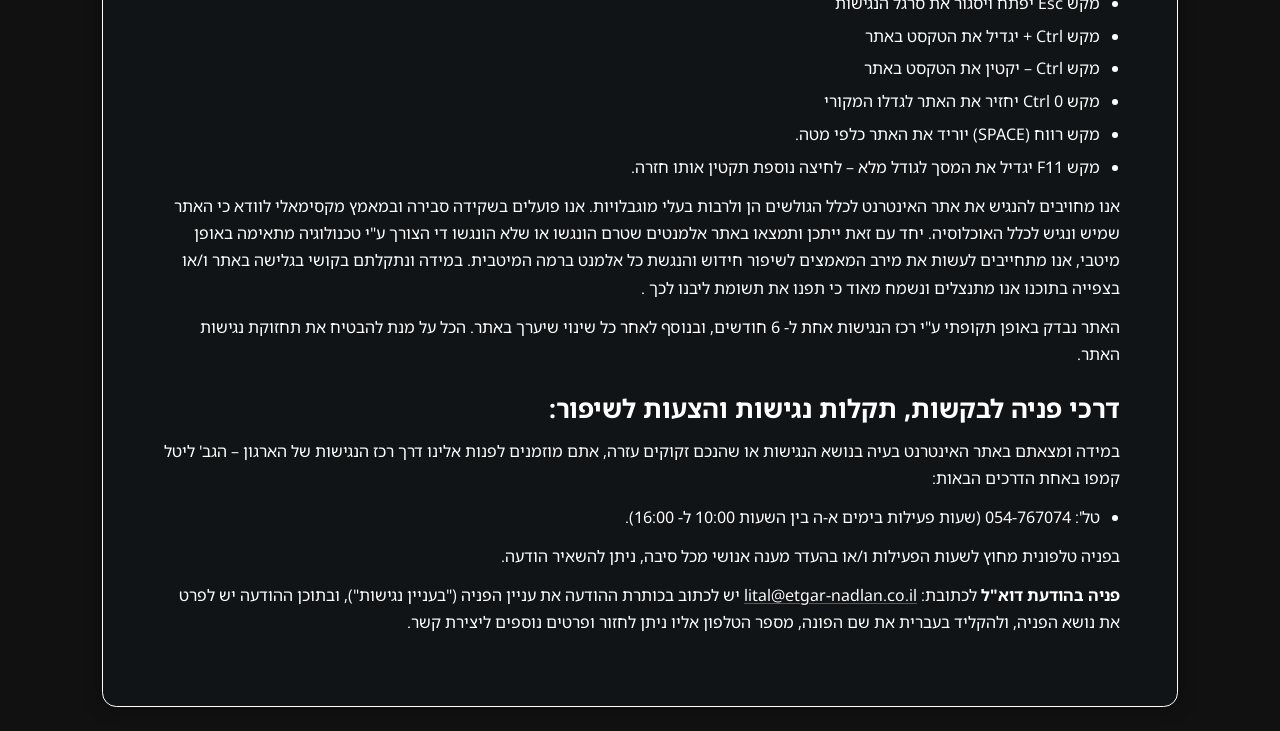
==== commit aac94739: "עמוד הנגישות הותאם לעיצוב העמוד הראשי Noki-Request: תשנה את השפה העיצובית של העמוד שתתאים לעמוד הראש" ====
--- a/negishut.html
+++ b/negishut.html
@@ -8,27 +8,32 @@
     <title>הצהרת נגישות – אתגר נדל"ן</title>
     <meta name="viewport" content="width=device-width, initial-scale=1">
 
+    <link rel="preconnect" href="https://fonts.googleapis.com">
+    <link rel="preconnect" href="https://fonts.gstatic.com" crossorigin>
+    <link href="https://fonts.googleapis.com/css2?family=Noto+Sans+Hebrew:wght@100..900&display=swap" rel="stylesheet">
+
     <style>
         :root {
-            color-scheme: light;
+            color-scheme: dark;
         }
 
         body {
             margin: 0;
             padding: 1.5rem;
-            font-family: system-ui, -apple-system, BlinkMacSystemFont, "Segoe UI", sans-serif;
-            background: #f5f5f5;
-            color: #111;
+            font-family: 'Noto Sans Hebrew', sans-serif;
+            background: #111;
+            color: #fff;
             line-height: 1.7;
         }
 
         .page-wrapper {
             max-width: 960px;
             margin: 0 auto;
-            background: #ffffff;
-            padding: 1.75rem;
-            border-radius: 12px;
-            box-shadow: 0 4px 16px rgba(0, 0, 0, 0.06);
+            background: rgba(19, 24, 31, 0.5);
+            padding: 3.5714285714rem;
+            border: 1px solid #fff;
+            border-radius: 0.8928571429rem;
+            box-shadow: 0 0 1.1160714286rem rgba(0, 0, 0, 0.35);
         }
 
         .elementor-widget-container {
@@ -42,11 +47,11 @@
         }
 
         h1 {
-            font-size: 1.9rem;
+            font-size: 3.5714285714rem;
         }
 
         h2 {
-            font-size: 1.35rem;
+            font-size: 1.6071428571rem;
         }
 
         p {
@@ -63,15 +68,16 @@
         }
 
         a {
-            color: #005bb5;
+            color: #fff;
             text-decoration: underline;
+            text-decoration-color: #A93242;
             text-decoration-thickness: 0.08em;
             text-underline-offset: 0.15em;
         }
 
         a:hover,
         a:focus {
-            text-decoration: none;
+            text-decoration-color: #fff;
         }
 
         @media (max-width: 600px) {
@@ -84,11 +90,11 @@
             }
 
             h1 {
-                font-size: 1.6rem;
+                font-size: 2.5rem;
             }
 
             h2 {
-                font-size: 1.25rem;
+                font-size: 1.4375rem;
             }
         }
     </style>
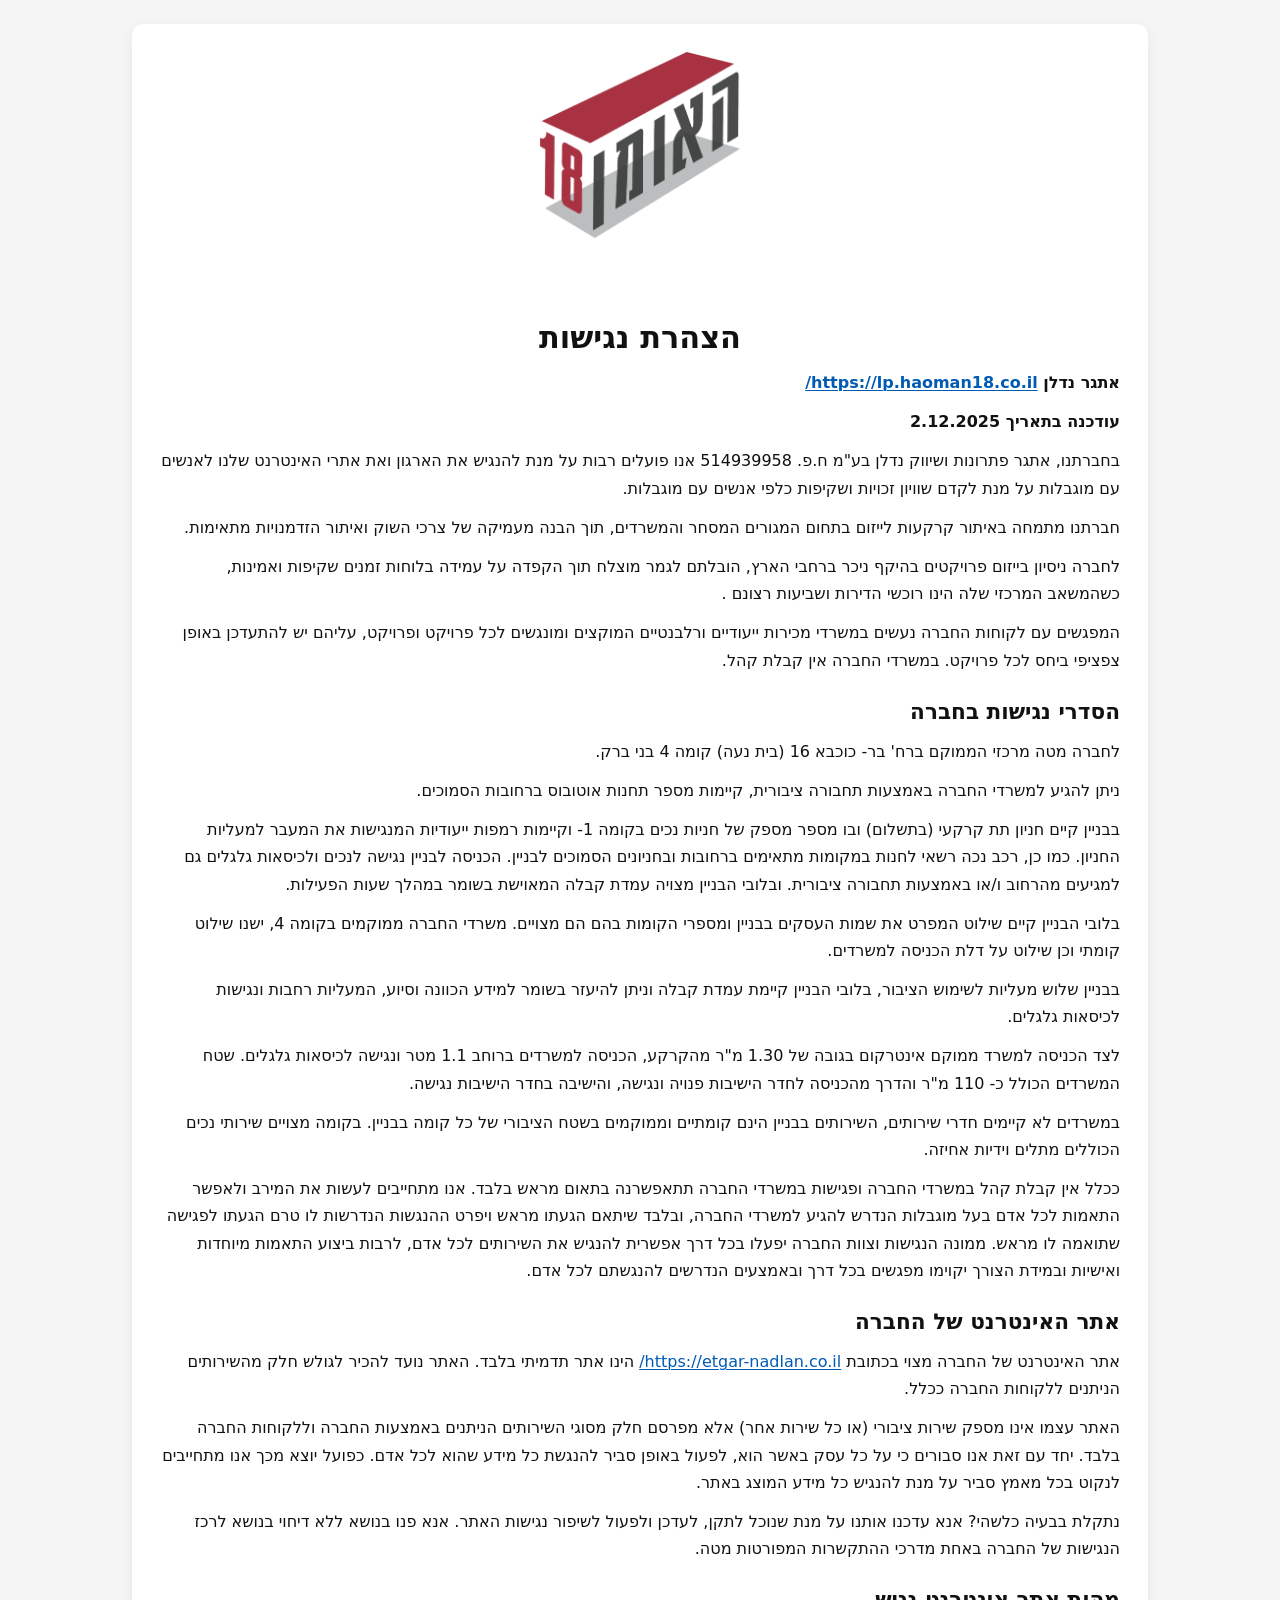
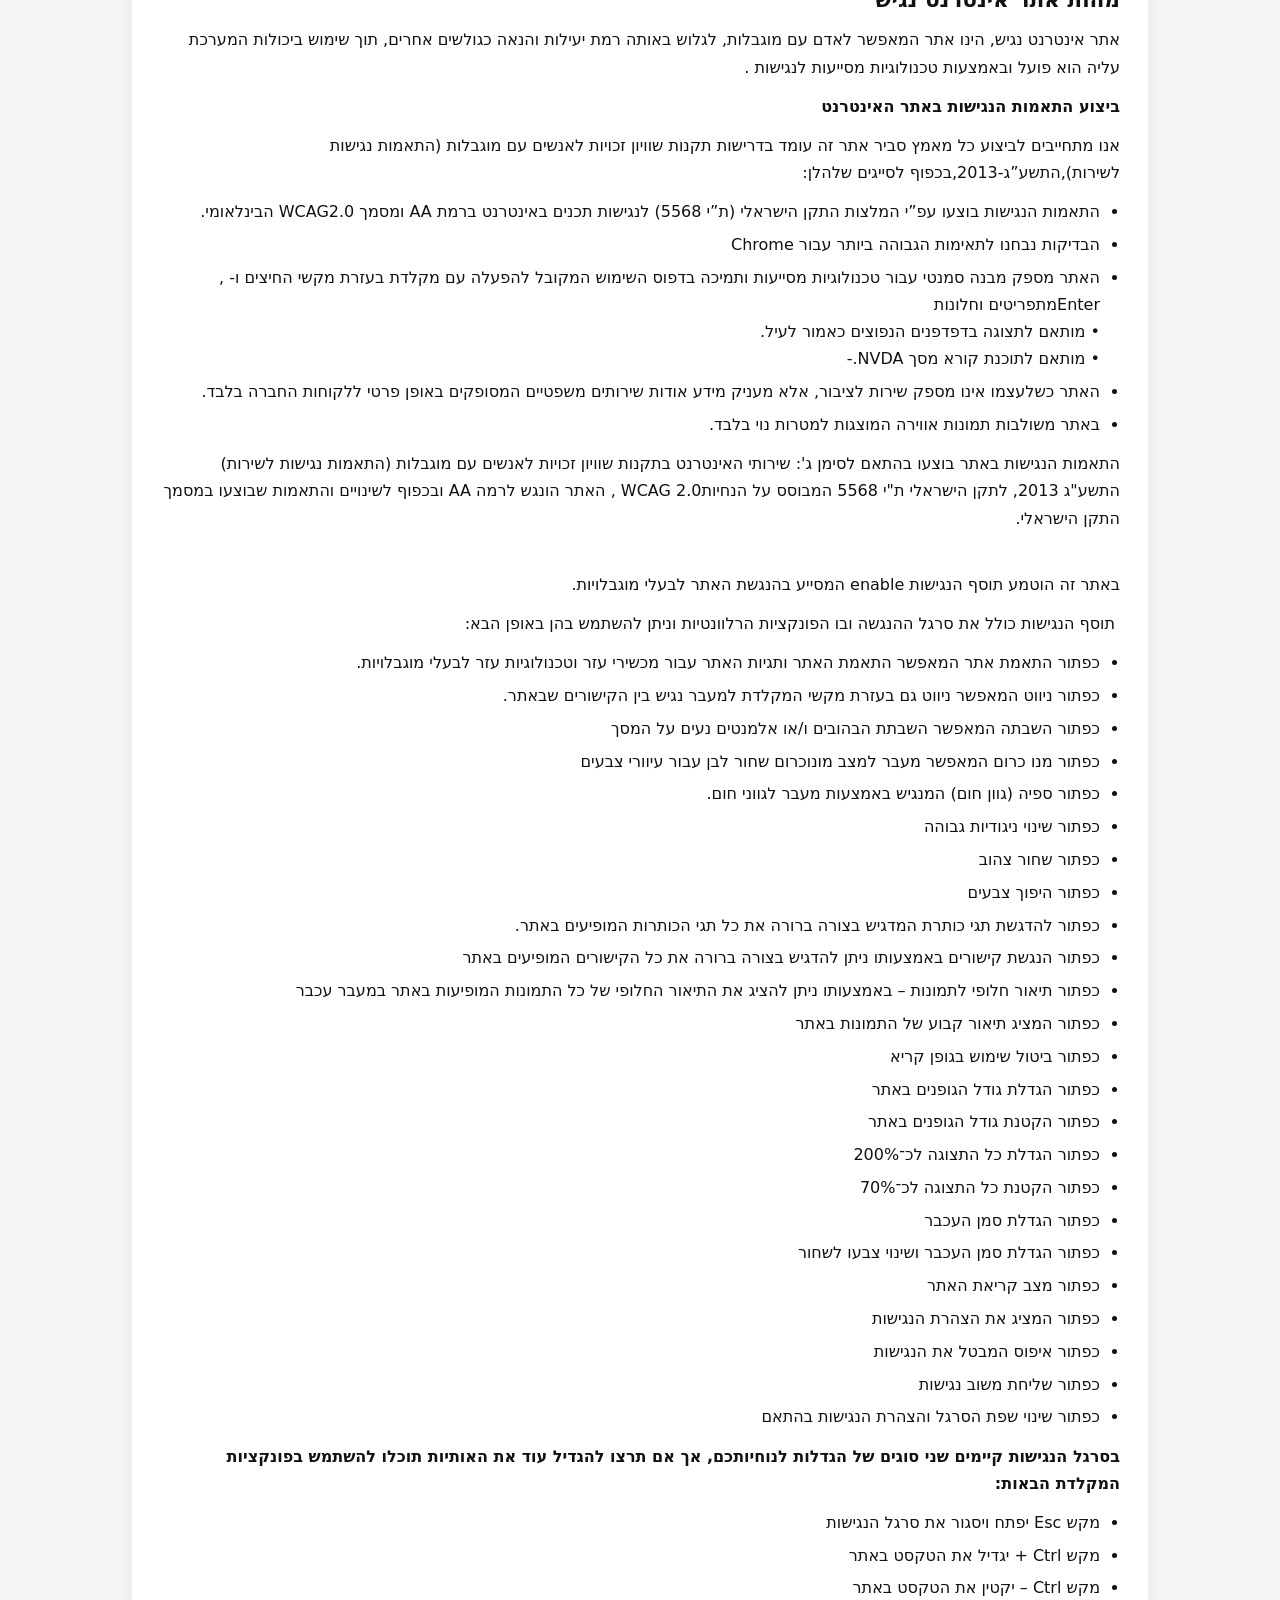
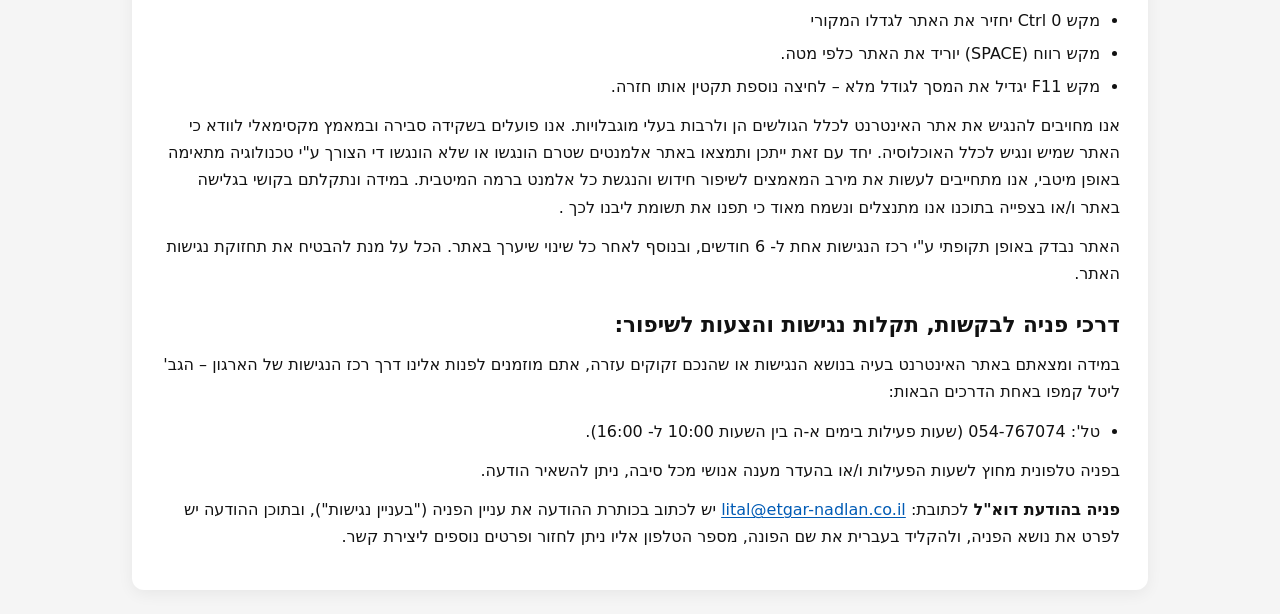
==== commit 215ba1f5: "Undo: עמוד הנגישות הותאם לעיצוב העמוד הראשי Reverts: aac9473" ====
--- a/negishut.html
+++ b/negishut.html
@@ -8,32 +8,27 @@
     <title>הצהרת נגישות – אתגר נדל"ן</title>
     <meta name="viewport" content="width=device-width, initial-scale=1">
 
-    <link rel="preconnect" href="https://fonts.googleapis.com">
-    <link rel="preconnect" href="https://fonts.gstatic.com" crossorigin>
-    <link href="https://fonts.googleapis.com/css2?family=Noto+Sans+Hebrew:wght@100..900&display=swap" rel="stylesheet">
-
     <style>
         :root {
-            color-scheme: dark;
+            color-scheme: light;
         }
 
         body {
             margin: 0;
             padding: 1.5rem;
-            font-family: 'Noto Sans Hebrew', sans-serif;
-            background: #111;
-            color: #fff;
+            font-family: system-ui, -apple-system, BlinkMacSystemFont, "Segoe UI", sans-serif;
+            background: #f5f5f5;
+            color: #111;
             line-height: 1.7;
         }
 
         .page-wrapper {
             max-width: 960px;
             margin: 0 auto;
-            background: rgba(19, 24, 31, 0.5);
-            padding: 3.5714285714rem;
-            border: 1px solid #fff;
-            border-radius: 0.8928571429rem;
-            box-shadow: 0 0 1.1160714286rem rgba(0, 0, 0, 0.35);
+            background: #ffffff;
+            padding: 1.75rem;
+            border-radius: 12px;
+            box-shadow: 0 4px 16px rgba(0, 0, 0, 0.06);
         }
 
         .elementor-widget-container {
@@ -47,11 +42,11 @@
         }
 
         h1 {
-            font-size: 3.5714285714rem;
+            font-size: 1.9rem;
         }
 
         h2 {
-            font-size: 1.6071428571rem;
+            font-size: 1.35rem;
         }
 
         p {
@@ -68,16 +63,15 @@
         }
 
         a {
-            color: #fff;
+            color: #005bb5;
             text-decoration: underline;
-            text-decoration-color: #A93242;
             text-decoration-thickness: 0.08em;
             text-underline-offset: 0.15em;
         }
 
         a:hover,
         a:focus {
-            text-decoration-color: #fff;
+            text-decoration: none;
         }
 
         @media (max-width: 600px) {
@@ -90,11 +84,11 @@
             }
 
             h1 {
-                font-size: 2.5rem;
+                font-size: 1.6rem;
             }
 
             h2 {
-                font-size: 1.4375rem;
+                font-size: 1.25rem;
             }
         }
     </style>
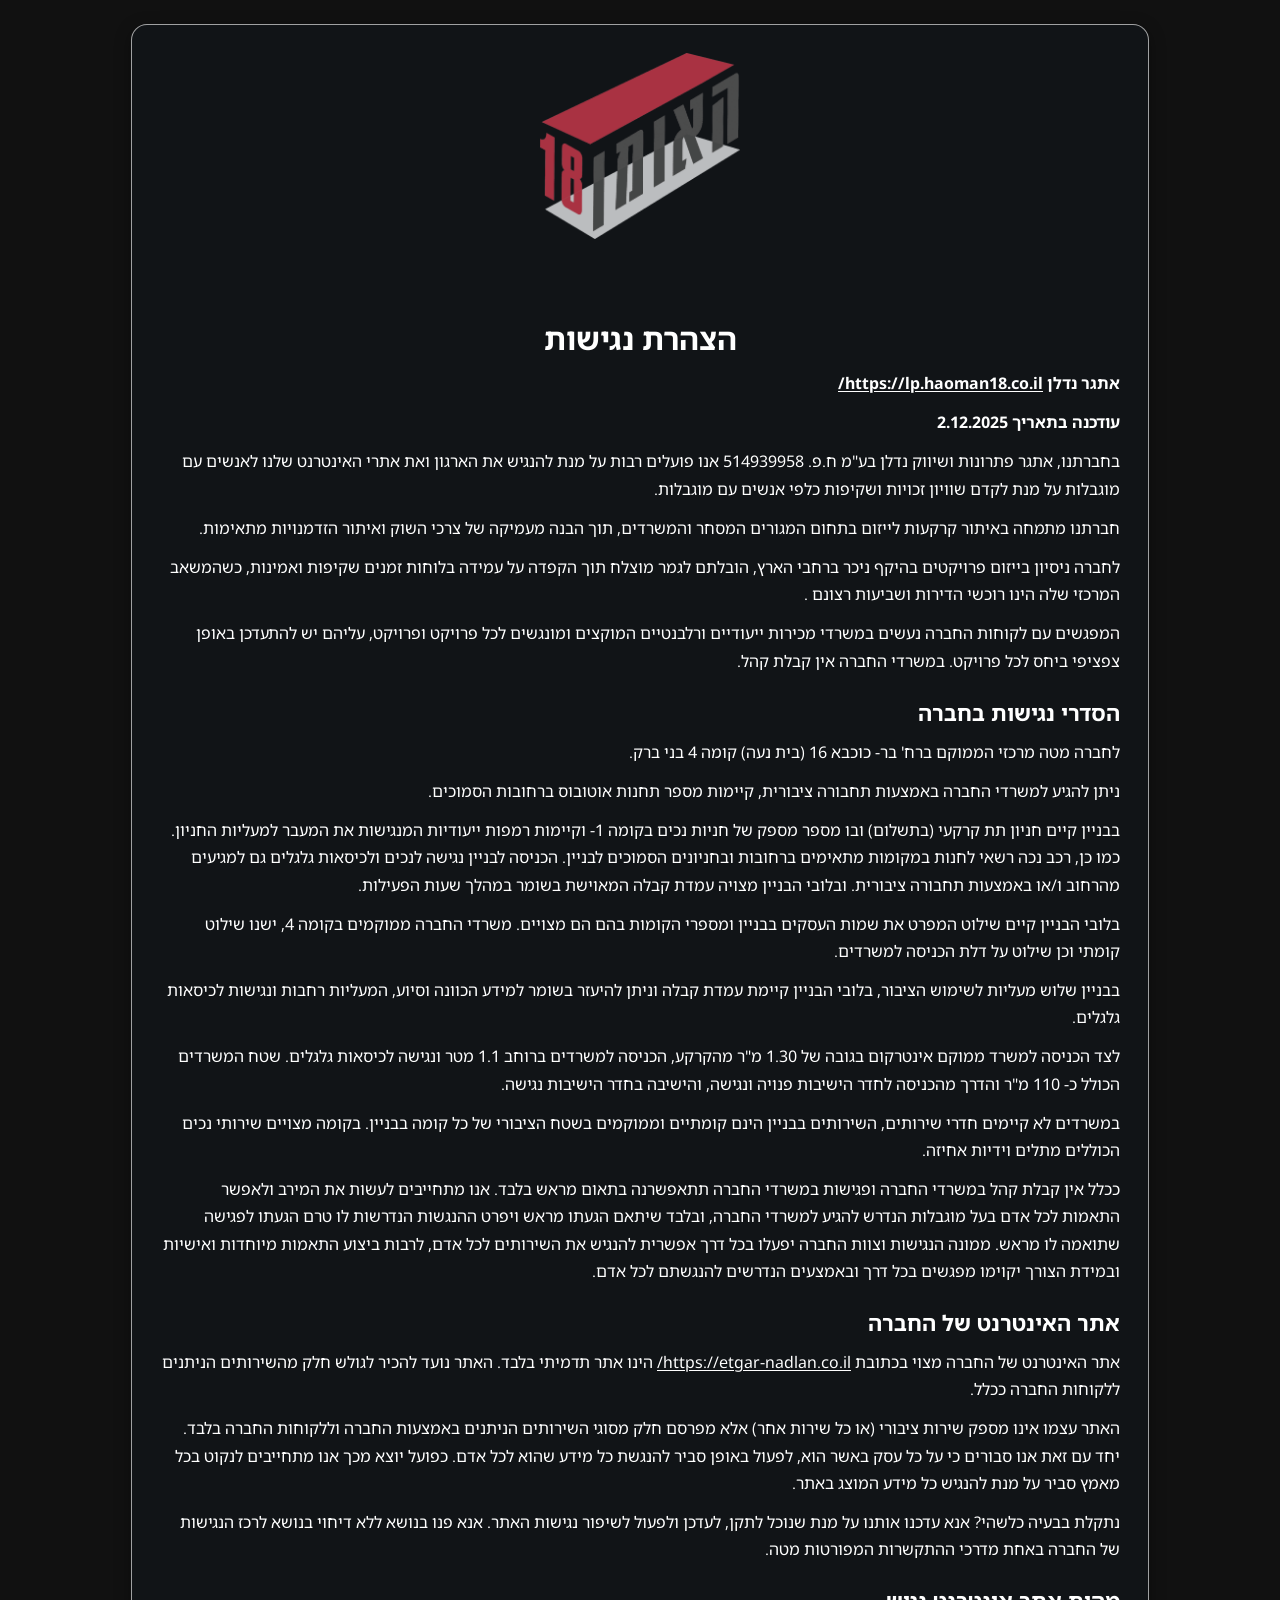
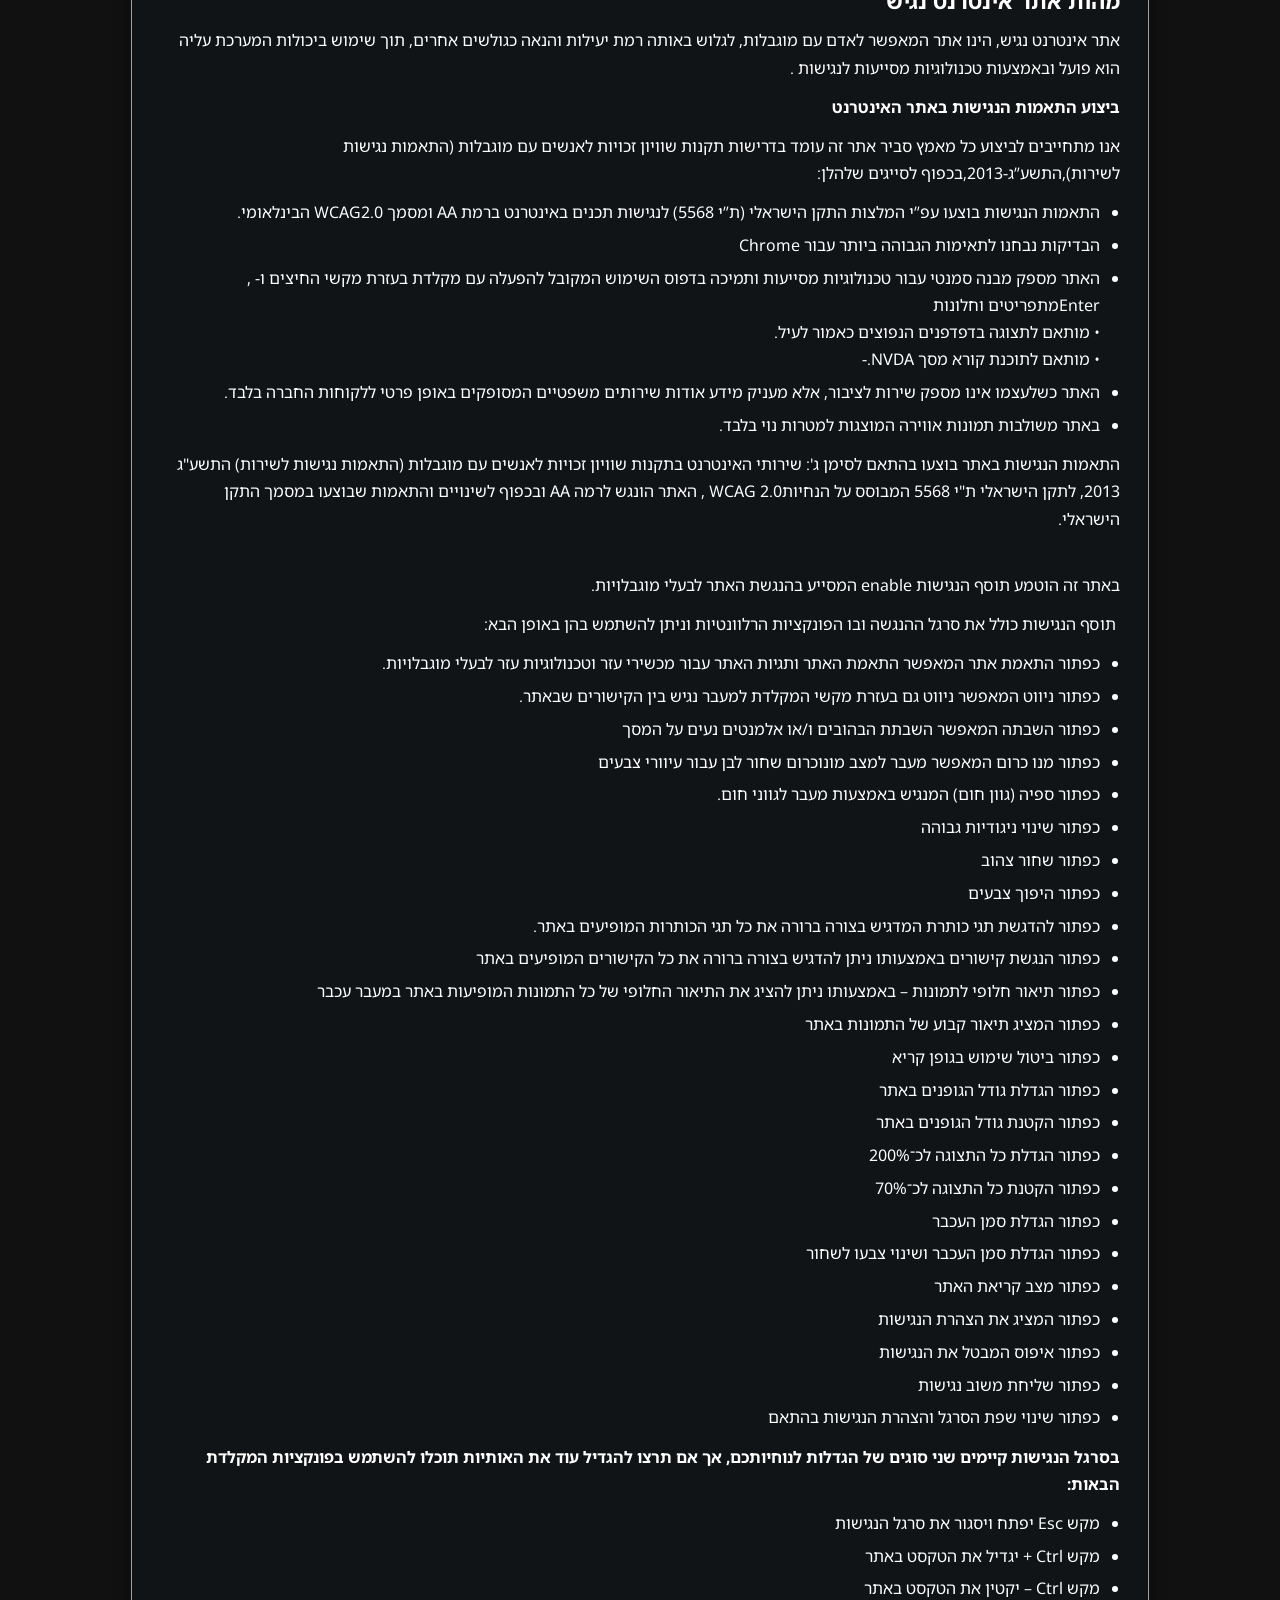
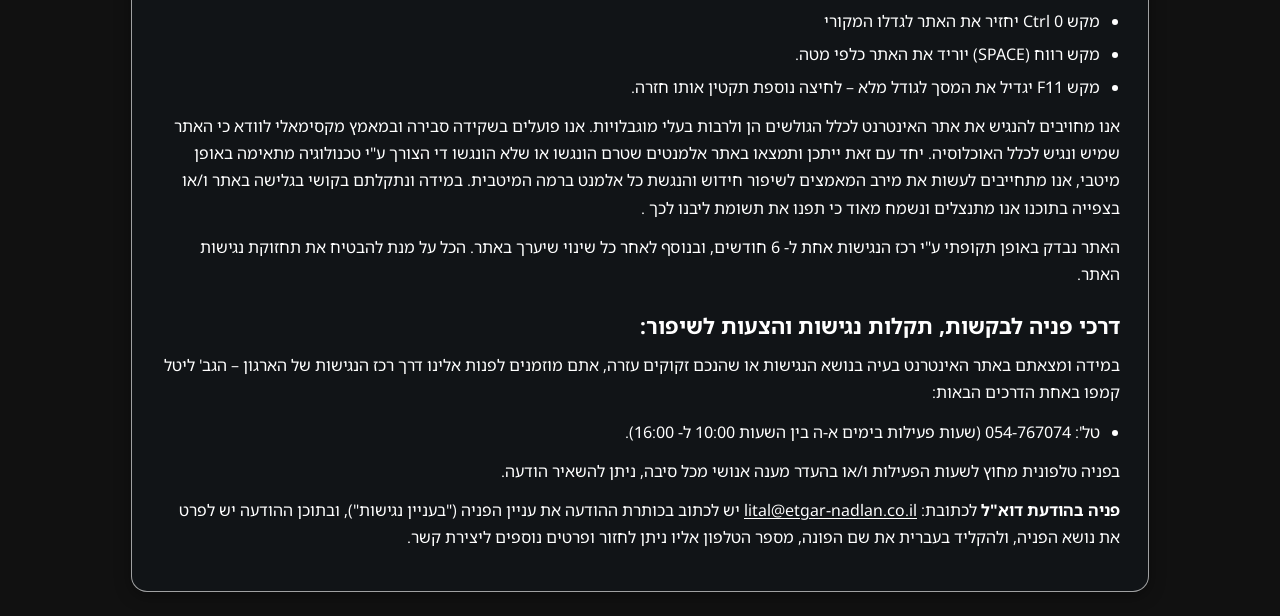
==== commit 0f9cff15: "עמוד הנגישות הותאם לנראות העמוד הראשי Noki-Request: תתאים את העמוד לנראות של העמוד הראשי Scope: yell" ====
--- a/negishut.html
+++ b/negishut.html
@@ -8,27 +8,32 @@
     <title>הצהרת נגישות – אתגר נדל"ן</title>
     <meta name="viewport" content="width=device-width, initial-scale=1">
 
+    <link rel="preconnect" href="https://fonts.googleapis.com">
+    <link rel="preconnect" href="https://fonts.gstatic.com" crossorigin>
+    <link href="https://fonts.googleapis.com/css2?family=Noto+Sans+Hebrew:wght@100..900&display=swap" rel="stylesheet">
+
     <style>
         :root {
-            color-scheme: light;
+            color-scheme: dark;
         }
 
         body {
             margin: 0;
             padding: 1.5rem;
-            font-family: system-ui, -apple-system, BlinkMacSystemFont, "Segoe UI", sans-serif;
-            background: #f5f5f5;
-            color: #111;
+            font-family: 'Noto Sans Hebrew', sans-serif;
+            background: #111;
+            color: #fff;
             line-height: 1.7;
         }
 
         .page-wrapper {
             max-width: 960px;
             margin: 0 auto;
-            background: #ffffff;
+            background: rgba(19, 24, 31, 0.5);
             padding: 1.75rem;
-            border-radius: 12px;
-            box-shadow: 0 4px 16px rgba(0, 0, 0, 0.06);
+            border-radius: 1rem;
+            border: 1px solid rgba(255, 255, 255, 0.6);
+            box-shadow: 0 4px 16px rgba(0, 0, 0, 0.35);
         }
 
         .elementor-widget-container {
@@ -36,6 +41,8 @@
         }
 
         h1, h2 {
+            font-family: 'Noto Sans Hebrew', sans-serif;
+            font-weight: 400;
             line-height: 1.3;
             margin-top: 1.5rem;
             margin-bottom: 0.75rem;
@@ -63,7 +70,7 @@
         }
 
         a {
-            color: #005bb5;
+            color: inherit;
             text-decoration: underline;
             text-decoration-thickness: 0.08em;
             text-underline-offset: 0.15em;
@@ -71,7 +78,7 @@
 
         a:hover,
         a:focus {
-            text-decoration: none;
+            text-decoration-color: #A93242;
         }
 
         @media (max-width: 600px) {
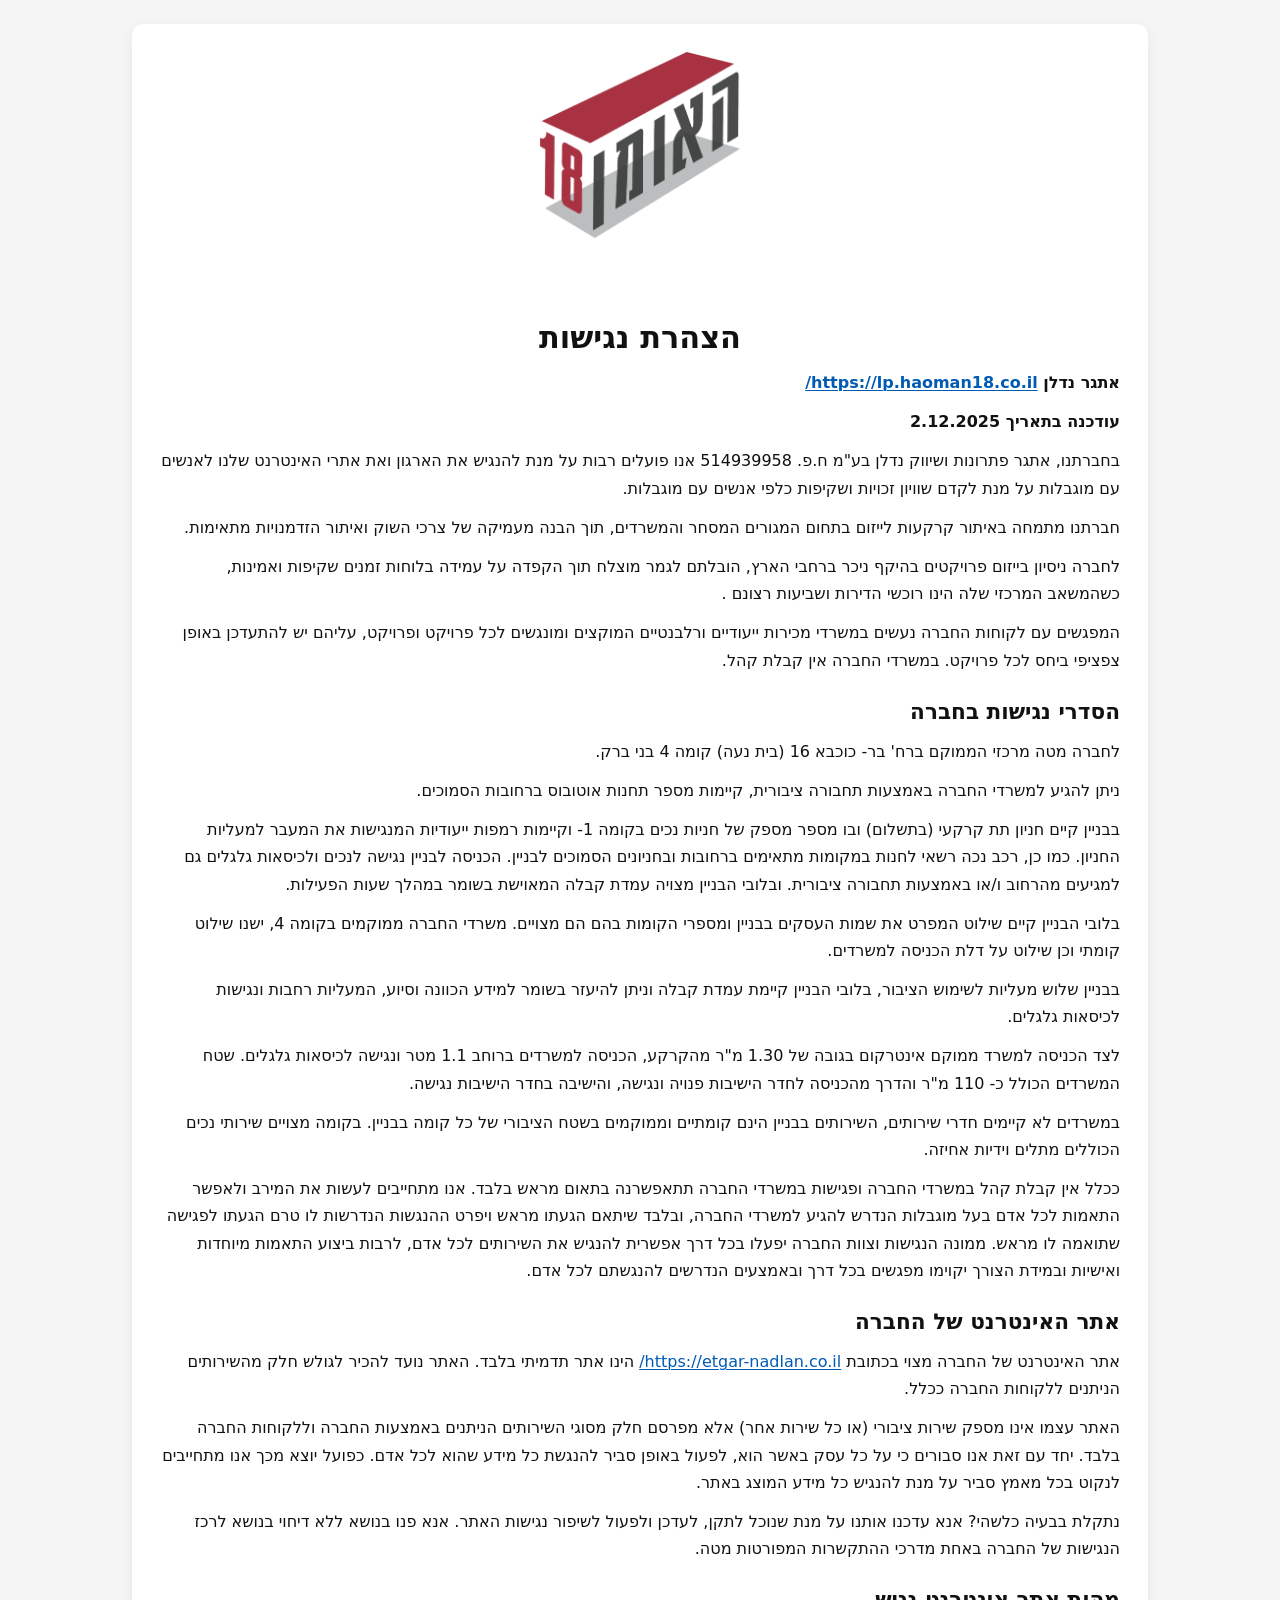
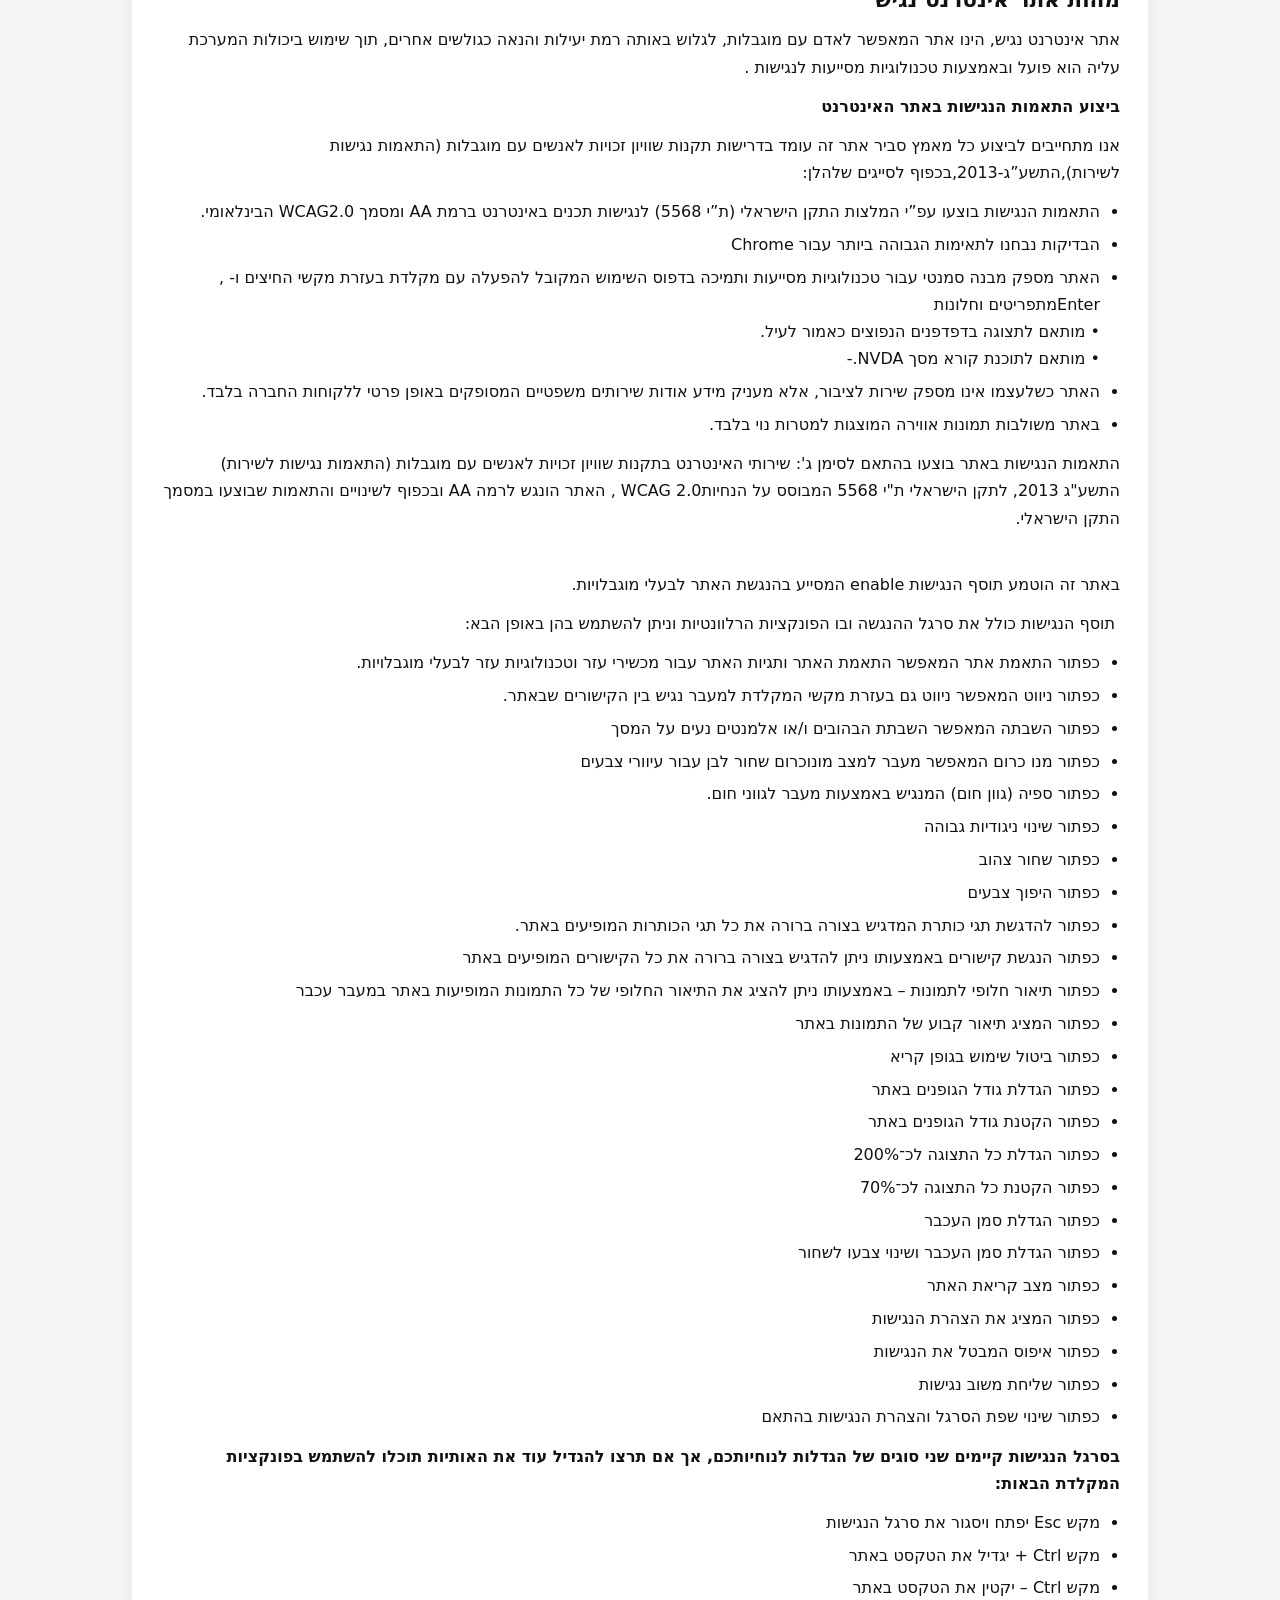
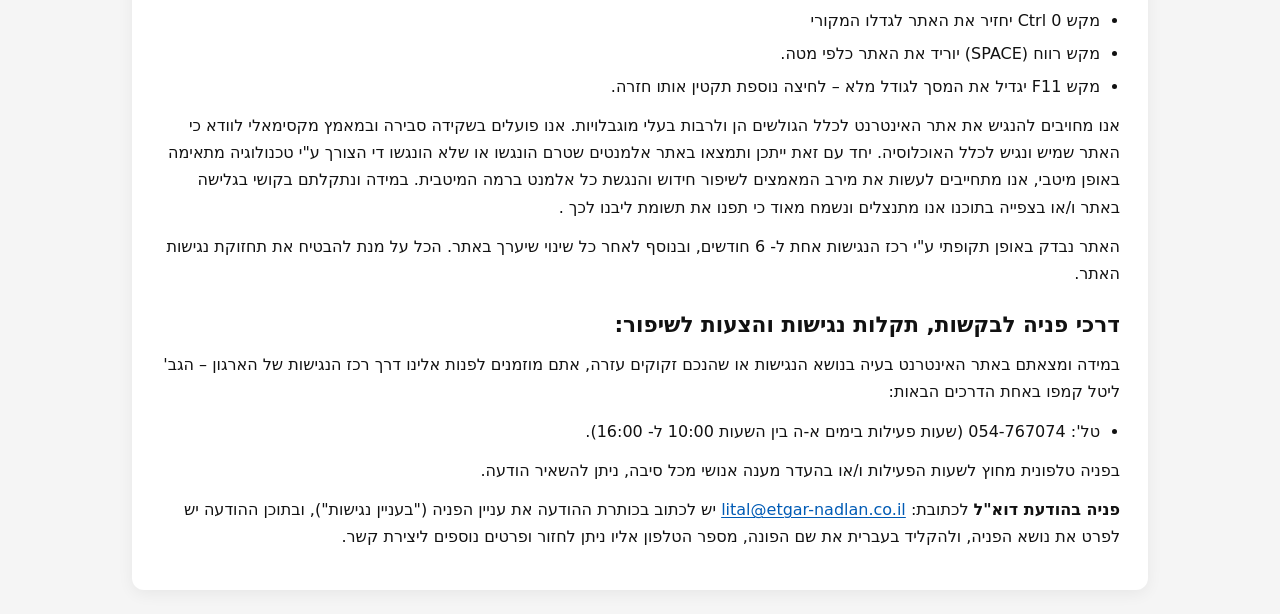
==== commit ece2cd5f: "Undo: עמוד הנגישות הותאם לנראות העמוד הראשי Reverts: 0f9cff1" ====
--- a/negishut.html
+++ b/negishut.html
@@ -8,32 +8,27 @@
     <title>הצהרת נגישות – אתגר נדל"ן</title>
     <meta name="viewport" content="width=device-width, initial-scale=1">
 
-    <link rel="preconnect" href="https://fonts.googleapis.com">
-    <link rel="preconnect" href="https://fonts.gstatic.com" crossorigin>
-    <link href="https://fonts.googleapis.com/css2?family=Noto+Sans+Hebrew:wght@100..900&display=swap" rel="stylesheet">
-
     <style>
         :root {
-            color-scheme: dark;
+            color-scheme: light;
         }
 
         body {
             margin: 0;
             padding: 1.5rem;
-            font-family: 'Noto Sans Hebrew', sans-serif;
-            background: #111;
-            color: #fff;
+            font-family: system-ui, -apple-system, BlinkMacSystemFont, "Segoe UI", sans-serif;
+            background: #f5f5f5;
+            color: #111;
             line-height: 1.7;
         }
 
         .page-wrapper {
             max-width: 960px;
             margin: 0 auto;
-            background: rgba(19, 24, 31, 0.5);
+            background: #ffffff;
             padding: 1.75rem;
-            border-radius: 1rem;
-            border: 1px solid rgba(255, 255, 255, 0.6);
-            box-shadow: 0 4px 16px rgba(0, 0, 0, 0.35);
+            border-radius: 12px;
+            box-shadow: 0 4px 16px rgba(0, 0, 0, 0.06);
         }
 
         .elementor-widget-container {
@@ -41,8 +36,6 @@
         }
 
         h1, h2 {
-            font-family: 'Noto Sans Hebrew', sans-serif;
-            font-weight: 400;
             line-height: 1.3;
             margin-top: 1.5rem;
             margin-bottom: 0.75rem;
@@ -70,7 +63,7 @@
         }
 
         a {
-            color: inherit;
+            color: #005bb5;
             text-decoration: underline;
             text-decoration-thickness: 0.08em;
             text-underline-offset: 0.15em;
@@ -78,7 +71,7 @@
 
         a:hover,
         a:focus {
-            text-decoration-color: #A93242;
+            text-decoration: none;
         }
 
         @media (max-width: 600px) {
